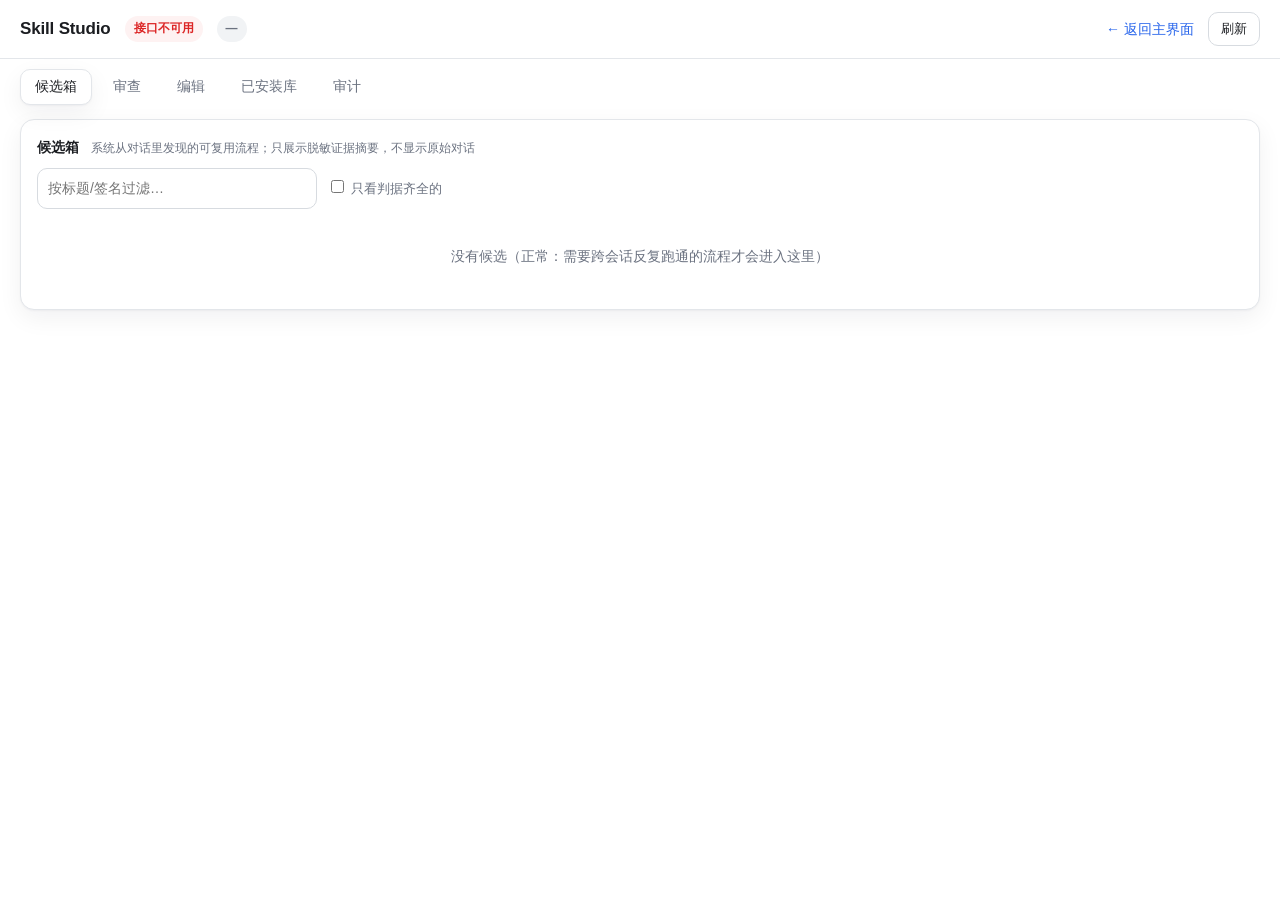
==== static/skill-studio.html @ b2a21741 "feat(前端): Skill Studio（doc 34 §5.6）—— 候选箱 / 审查 / 编辑 / 已安装库 / 审计 此前"Skill 市场"只是硬编码的展示页（marketData 数组，" ====
<!DOCTYPE html>
<html lang="zh-CN">
<head>
<meta charset="utf-8">
<meta name="viewport" content="width=device-width, initial-scale=1">
<title>Skill Studio · 课本教练</title>
<!-- 复用主界面的视觉层（只追加，不改动任何交互元素） -->
<link rel="stylesheet" href="/static/_qisi-apple-ui.css">
<style>
  :root{
    --bg:#f6f7f9; --card:#ffffff; --line:#e3e6ea; --line-card:#d7dbe0;
    --text:#1b1d21; --sub:#6b7280; --blue:#2563eb; --blue-soft:#eaf0ff;
    --ok:#0f9d58; --warn:#b45309; --warn-soft:#fff7ed; --err:#dc2626; --err-soft:#fef2f2;
    --radius:14px; --shadow:0 1px 2px rgba(16,24,40,.04),0 8px 24px rgba(16,24,40,.06);
  }
  *{box-sizing:border-box}
  body{margin:0;background:var(--bg);color:var(--text);
       font:14px/1.6 -apple-system,BlinkMacSystemFont,"Segoe UI","Microsoft YaHei",sans-serif}
  a{color:var(--blue)}
  header{position:sticky;top:0;z-index:10;background:rgba(255,255,255,.92);
         backdrop-filter:saturate(180%) blur(12px);border-bottom:1px solid var(--line);
         padding:12px 20px;display:flex;align-items:center;gap:14px;flex-wrap:wrap}
  header h1{font-size:17px;margin:0;font-weight:650;letter-spacing:-.01em}
  header .grow{flex:1}
  .badge{display:inline-flex;align-items:center;gap:6px;padding:3px 9px;border-radius:999px;
         font-size:12px;background:var(--blue-soft);color:var(--blue);font-weight:600}
  .badge.gray{background:#f1f3f5;color:var(--sub)}
  .badge.ok{background:#e9f7ef;color:var(--ok)}
  .badge.warn{background:var(--warn-soft);color:var(--warn)}
  .badge.err{background:var(--err-soft);color:var(--err)}
  nav.tabs{display:flex;gap:6px;padding:10px 20px 0;flex-wrap:wrap}
  nav.tabs button{border:1px solid transparent;background:transparent;color:var(--sub);
      padding:8px 14px;border-radius:10px;cursor:pointer;font-size:14px;font-weight:550}
  nav.tabs button:hover{background:#eef1f5;color:var(--text)}
  nav.tabs button.active{background:var(--card);color:var(--text);
      border-color:var(--line);box-shadow:var(--shadow)}
  main{padding:14px 20px 60px;max-width:1400px}
  .panel{display:none}
  .panel.active{display:block}
  .card{background:var(--card);border:1px solid var(--line);border-radius:var(--radius);
        box-shadow:var(--shadow);padding:16px;margin-bottom:14px}
  .card h2{font-size:14px;margin:0 0 10px;font-weight:650}
  .card h2 .hint{font-weight:400;color:var(--sub);font-size:12px;margin-left:8px}
  .row{display:flex;gap:10px;flex-wrap:wrap;align-items:center}
  .grow{flex:1}
  table{width:100%;border-collapse:collapse;font-size:13px}
  th,td{text-align:left;padding:8px 10px;border-bottom:1px solid var(--line);vertical-align:top}
  th{color:var(--sub);font-weight:600;font-size:12px;white-space:nowrap}
  tr:hover td{background:#fafbfc}
  button.btn{border:1px solid var(--line-card);background:#fff;color:var(--text);
      padding:7px 12px;border-radius:10px;cursor:pointer;font-size:13px;font-weight:550}
  button.btn:hover{border-color:#b9c0c9;background:#fbfcfd}
  button.btn.primary{background:var(--blue);border-color:var(--blue);color:#fff}
  button.btn.primary:hover{background:#1d4ed8}
  button.btn.danger{color:var(--err);border-color:#f0c6c6}
  button.btn.danger:hover{background:var(--err-soft)}
  button.btn:disabled{opacity:.5;cursor:not-allowed}
  input[type=text],textarea,select{border:1px solid var(--line-card);border-radius:10px;
      padding:8px 10px;font:inherit;background:#fff;width:100%}
  textarea{min-height:120px;resize:vertical;font-family:ui-monospace,Consolas,monospace;font-size:12.5px}
  label.f{display:block;margin:8px 0 4px;color:var(--sub);font-size:12px;font-weight:600}
  .grid2{display:grid;grid-template-columns:1fr 1fr;gap:12px}
  @media(max-width:960px){.grid2{grid-template-columns:1fr}}
  .mono{font-family:ui-monospace,Consolas,monospace;font-size:12px}
  .muted{color:var(--sub)}
  .pill{display:inline-block;padding:2px 8px;border-radius:999px;font-size:12px;font-weight:600}
  .pill.draft{background:#f1f3f5;color:var(--sub)}
  .pill.submitted{background:var(--warn-soft);color:var(--warn)}
  .pill.approved{background:#eef4ff;color:var(--blue)}
  .pill.published{background:#e9f7ef;color:var(--ok)}
  .pill.disabled,.pill.rolled_back{background:#f4f4f5;color:#8b8f96}
  .pill.rejected{background:var(--err-soft);color:var(--err)}
  .pass{color:var(--ok);font-weight:600}
  .fail{color:var(--err);font-weight:600}
  pre.diff{margin:0;max-height:340px;overflow:auto;background:#fbfcfd;border:1px solid var(--line);
      border-radius:10px;padding:10px;font-size:12.5px}
  pre.diff .add{background:#e9f7ef;display:block}
  pre.diff .del{background:var(--err-soft);display:block}
  pre.diff .same{display:block;color:var(--sub)}
  .log{background:#0f172a;color:#e2e8f0;border-radius:10px;padding:10px;font-size:12px;
       max-height:260px;overflow:auto;white-space:pre-wrap;margin:0}
  .toast{position:fixed;right:18px;bottom:18px;z-index:99;display:flex;flex-direction:column;gap:8px}
  .toast div{background:#111827;color:#fff;padding:10px 14px;border-radius:10px;font-size:13px;
      box-shadow:var(--shadow);max-width:420px}
  .toast div.err{background:#b91c1c}
  .toast div.ok{background:#047857}
  .empty{color:var(--sub);text-align:center;padding:26px}
  .kv{display:grid;grid-template-columns:130px 1fr;gap:4px 10px;font-size:13px}
  .kv div:nth-child(odd){color:var(--sub)}
</style>
</head>
<body>
<header>
  <h1>Skill Studio</h1>
  <span class="badge" id="modeBadge">加载中…</span>
  <span class="badge gray" id="countBadge">—</span>
  <span class="grow"></span>
  <a href="/" class="btn" style="text-decoration:none">← 返回主界面</a>
  <button class="btn" onclick="refreshAll()">刷新</button>
</header>

<nav class="tabs">
  <button data-tab="candidates" class="active">候选箱</button>
  <button data-tab="review">审查</button>
  <button data-tab="edit">编辑</button>
  <button data-tab="library">已安装库</button>
  <button data-tab="audit">审计</button>
</nav>

<main>
  <!-- ════════════ 候选箱 ════════════ -->
  <section class="panel active" id="panel-candidates">
    <div class="card">
      <h2>候选箱 <span class="hint">系统从对话里发现的可复用流程；只展示脱敏证据摘要，不显示原始对话</span></h2>
      <div class="row" style="margin-bottom:10px">
        <input type="text" id="candFilter" placeholder="按标题/签名过滤…" style="max-width:280px">
        <label class="muted" style="font-size:13px">
          <input type="checkbox" id="candOnlyReady"> 只看判据齐全的
        </label>
      </div>
      <div id="candTable"></div>
    </div>
    <div class="card" id="candDetailCard" style="display:none">
      <h2>候选详情 <span class="hint">证据只给会话编号与轮次，不含对话原文</span></h2>
      <div id="candDetail"></div>
    </div>
  </section>

  <!-- ════════════ 审查 ════════════ -->
  <section class="panel" id="panel-review">
    <div class="card">
      <h2>选择待审技能 <span class="hint">submitted / approved / published 都可以在这里审</span></h2>
      <div class="row">
        <select id="reviewPick" style="max-width:340px"></select>
        <button class="btn" onclick="loadReview()">载入</button>
        <span class="muted" id="reviewHint"></span>
      </div>
    </div>
    <div id="reviewBody"></div>
  </section>

  <!-- ════════════ 编辑 ════════════ -->
  <section class="panel" id="panel-edit">
    <div class="card">
      <h2>编辑草稿 <span class="hint">表单与 Markdown 双向同步；改动后必须重新批准才可安装</span></h2>
      <div class="row">
        <select id="editPick" style="max-width:340px"></select>
        <button class="btn" onclick="loadEdit()">载入</button>
        <span class="grow"></span>
        <button class="btn" id="editValidateBtn" onclick="doValidate()">实时校验</button>
        <button class="btn primary" id="editSaveBtn" onclick="doSave()">仅保存草稿</button>
      </div>
    </div>
    <div class="grid2">
      <div class="card">
        <h2>表单</h2>
        <div id="editForm"></div>
      </div>
      <div class="card">
        <h2>Markdown 正文 <span class="hint">不含 front-matter</span></h2>
        <textarea id="editBody" spellcheck="false" style="min-height:420px"></textarea>
        <div class="muted" style="margin-top:6px;font-size:12px" id="editStat">—</div>
      </div>
    </div>
    <div class="card">
      <h2>完整预览 <span class="hint" id="editHint2">表单改动只会替换对应行，其余字段原样保留</span></h2>
      <pre class="diff" id="editPreview">—</pre>
    </div>
    <div class="card">
      <h2>差异 <span class="hint">与"载入时（= 已批准版本）"逐行比较</span></h2>
      <pre class="diff" id="editDiff">—</pre>
    </div>
    <div class="card">
      <h2>校验结果</h2>
      <div id="editResult" class="muted">还没校验。</div>
    </div>
  </section>

  <!-- ════════════ 已安装库 ════════════ -->
  <section class="panel" id="panel-library">
    <div class="card">
      <h2>已安装库 <span class="hint">当前版本 / 历史版本（被替代的保留但不激活）/ 导出与团队同步状态</span></h2>
      <div class="row" style="margin-bottom:10px">
        <input type="text" id="libFilter" placeholder="按技能名过滤…" style="max-width:260px">
        <span class="grow"></span>
        <span class="muted" id="libScope"></span>
      </div>
      <div id="libTable"></div>
    </div>
    <div class="card" id="libDetailCard" style="display:none">
      <h2>技能详情</h2>
      <div id="libDetail"></div>
    </div>
    <div class="card">
      <h2>团队同步队列 <span class="hint">只有"已批准且已安装"的技能能入队；未批准一律拒绝</span></h2>
      <div id="outboxBox" class="muted">—</div>
    </div>
  </section>

  <!-- ════════════ 审计 ════════════ -->
  <section class="panel" id="panel-audit">
    <div class="card">
      <h2>审计 <span class="hint">只追加 + 哈希链；这里只读展示</span></h2>
      <div class="row" style="margin-bottom:10px">
        <input type="text" id="auditSkill" placeholder="按 skill 过滤…" style="max-width:240px">
        <input type="text" id="auditEvent" placeholder="按 event 过滤（如 skill.publish）" style="max-width:280px">
        <button class="btn" onclick="loadAudit()">查询</button>
        <span class="grow"></span>
        <button class="btn" onclick="verifyChain()">校验哈希链</button>
      </div>
      <div id="auditTable"></div>
    </div>
    <div class="card">
      <h2>路径白名单（doc 34 §5.5）</h2>
      <div id="safeImportBox" class="muted">—</div>
    </div>
  </section>
</main>

<div class="toast" id="toast"></div>

<script>
"use strict";
/* ============================================================================
   Skill Studio · 前端（doc 34 §5.6）
   纯静态单文件，不依赖框架；所有数据来自 /api/skill-studio/* 与 /api/skill-market/*
   ========================================================================== */
var API = "";                       // 同源
var STATE = { overview:null, candidates:[], skills:[], current:null, baseline:null };
var $ = function(id){ return document.getElementById(id); };
function esc(s){ return String(s==null?"":s).replace(/[&<>"']/g, function(c){
  return ({"&":"&amp;","<":"&lt;",">":"&gt;",'"':"&quot;","'":"&#39;"})[c]; }); }

function toast(msg, kind){
  var d = document.createElement("div");
  d.className = kind || ""; d.textContent = msg;
  $("toast").appendChild(d);
  setTimeout(function(){ d.remove(); }, kind === "err" ? 8000 : 4000);
}
function q(obj){
  var p = [];
  for (var k in obj) if (obj[k] !== undefined && obj[k] !== null && obj[k] !== "")
    p.push(encodeURIComponent(k) + "=" + encodeURIComponent(obj[k]));
  return p.length ? "?" + p.join("&") : "";
}
async function api(path, opts){
  var r = await fetch(API + path, Object.assign({headers:{"Content-Type":"application/json"}}, opts||{}));
  var t = await r.text();
  try { return JSON.parse(t); } catch(e){ return {ok:false, error:"HTTP "+r.status+" "+t.slice(0,200)}; }
}
var get  = function(p){ return api(p); };
var post = function(p, body){ return api(p, {method:"POST", body:JSON.stringify(body||{})}); };
function patch(p, body){ return api(p, {method:"PATCH", body:JSON.stringify(body||{})}); }

/* ─────────────────────────── 顶部状态 ─────────────────────────── */
async function loadOverview(){
  var d = await get("/api/skill-studio/overview");
  STATE.overview = d;
  if (!d.ok) { $("modeBadge").textContent = "接口不可用"; $("modeBadge").className="badge err"; return; }
  var mode = (d.config && d.config.SKILL_STUDIO_ENABLED === "0") ? "已停用" : "已启用";
  var exec = (d.config && d.config.SKILL_STUDIO_EXECUTE_PLUGIN === "0")
             ? "L3 静态核对" : "L3 真跑插件";
  $("modeBadge").textContent = "Studio " + mode + " · " + exec;
  $("modeBadge").className = "badge" + (mode === "已启用" ? " ok" : " warn");
  $("countBadge").textContent = "候选 " + d.candidates + " · 同步队列 " + d.outbox;
}

/* ─────────────────────────── 候选箱 ─────────────────────────── */
function criteriaDots(c){
  var map = c.criteria || {};
  var keys = Object.keys(map).sort();
  return keys.map(function(k){
    return '<span class="pill ' + (map[k] ? "published" : "draft") + '" title="'+esc(k)+'">'
         + esc(k) + (map[k] ? " ✓" : " ✗") + '</span>';
  }).join(" ");
}
async function loadCandidates(){
  var d = await get("/api/skill-studio/candidates" + q({limit:100}));
  STATE.candidates = d.candidates || [];
  renderCandidates();
}
function renderCandidates(){
  var f = ($("candFilter").value||"").trim().toLowerCase();
  var onlyReady = $("candOnlyReady").checked;
  var rows = STATE.candidates.filter(function(c){
    if (onlyReady && (c.blocking||[]).length) return false;
    if (!f) return true;
    return ((c.title||"") + " " + (c.signature||"")).toLowerCase().indexOf(f) > -1;
  });
  if (!rows.length) { $("candTable").innerHTML = '<div class="empty">没有候选（正常：需要跨会话反复跑通的流程才会进入这里）</div>'; return; }
  var h = '<table><thead><tr><th>标题</th><th>出现</th><th>评分</th><th>判据</th><th>状态</th><th>风险</th><th></th></tr></thead><tbody>';
  rows.forEach(function(c){
    var blocked = (c.blocking||[]).length;
    h += '<tr>'
      + '<td><b>' + esc(c.title||"(无标题)") + '</b><div class="mono muted">' + esc((c.signature||"").slice(0,58)) + '</div></td>'
      + '<td>' + (c.sessions||0) + ' 会话 / ' + (c.runs||0) + ' 次</td>'
      + '<td>' + (c.score==null?"—":Number(c.score).toFixed(3)) + '</td>'
      + '<td>' + criteriaDots(c) + (blocked ? '<div class="muted" style="font-size:12px">' + esc((c.blocking||[])[0]) + '</div>' : '') + '</td>'
      + '<td><span class="pill ' + esc(c.state||"") + '">' + esc(c.studio_state||c.state||"") + '</span>'
        + (c.cooldown_until ? '<div class="muted" style="font-size:12px">冷却至 ' + new Date(c.cooldown_until*1000).toLocaleString() + '</div>' : '') + '</td>'
      + '<td>' + (c.sensitive_title ? '<span class="badge warn">标题含敏感信息（已脱敏）</span>' : '<span class="muted">—</span>') + '</td>'
      + '<td style="white-space:nowrap">'
      +   '<button class="btn" onclick="showCandidate(\'' + esc(c.candidate_id) + '\')">证据</button> '
      +   '<button class="btn primary" ' + (blocked ? "disabled title='判据未齐，不能生成草稿'" : "") 
      +     ' onclick="genDraft(\'' + esc(c.candidate_id) + '\')">生成草稿</button>'
      + '</td></tr>';
  });
  h += '</tbody></table>';
  $("candTable").innerHTML = h;
}
async function showCandidate(cid){
  var d = await get("/api/skill-studio/candidates/" + encodeURIComponent(cid));
  if (!d.ok) { toast(d.error||"读取失败", "err"); return; }
  var c = d.candidate || {};
  var h = '<div class="kv">'
    + '<div>候选 ID</div><div class="mono">' + esc(c.candidate_id) + '</div>'
    + '<div>签名</div><div class="mono">' + esc(c.signature) + '</div>'
    + '<div>状态</div><div>' + esc(c.state) + '</div>'
    + '<div>评分</div><div>' + (c.score==null?"—":Number(c.score).toFixed(4)) + '</div>'
    + '</div>';
  h += '<h2 style="margin-top:14px">证据摘要 <span class="hint">只有会话编号与轮次，没有对话原文</span></h2>';
  var ev = c.evidence || [];
  h += ev.length
    ? '<table><thead><tr><th>会话</th><th>轮次</th><th>结果</th></tr></thead><tbody>'
      + ev.map(function(e){ return '<tr><td class="mono">' + esc(e.session_id) + '</td><td>' + esc(e.turn) + '</td><td>' + esc(e.outcome) + '</td></tr>'; }).join("")
      + '</tbody></table>'
    : '<div class="empty">没有证据条目</div>';
  if (d.privacy) h += '<div class="row" style="margin-top:10px"><span class="badge ' + (d.privacy.sensitive?"warn":"gray") + '">隐私扫描：'
      + (d.privacy.sensitive ? "命中 " + (d.privacy.hits||[]).map(function(x){return x.label;}).join("、") : "未命中") + '</span></div>';
  $("candDetail").innerHTML = h;
  $("candDetailCard").style.display = "";
}
async function genDraft(cid){
  if (!confirm("把这个候选生成草稿？\n\n生成后进入草稿区，需教师校对 → 提交审查（L1/L2/L3）→ 批准 → 安装。")) return;
  var d = await post("/api/skill-studio/candidates/" + encodeURIComponent(cid) + "/generate-draft",
                     {actor:"teacher", confirm:true});
  if (!d.ok) { toast("生成失败：" + (d.error||JSON.stringify(d).slice(0,160)), "err"); return; }
  toast("已生成草稿：" + (d.skill||d.id||""), "ok");
  await refreshAll();
  await loadReviewPick(d.skill||d.id);
}

/* ─────────────────────────── 审查 ─────────────────────────── */
async function loadSkills(){
  var d = await get("/api/skill-market/index");
  STATE.skills = (d && d.skills) || [];
  STATE.libScope = (d && d.scope) || (d && d.visibility) || "";
}
function fillPicker(sel, allowAll){
  var opts = [];
  if (allowAll) opts.push('<option value="">（全部）</option>');
  STATE.skills.forEach(function(s){
    opts.push('<option value="' + esc(s.name) + '">' + esc(s.name) + ' · ' + esc(s.status)
              + (s.version ? " v" + esc(s.version) : "") + '</option>');
  });
  sel.innerHTML = opts.join("") || '<option value="">（市场里还没有技能）</option>';
}
async function loadReviewPick(prefer){
  fillPicker($("reviewPick"), false);
  fillPicker($("editPick"), false);
  if (prefer) { $("reviewPick").value = prefer; $("editPick").value = prefer; }
  var firstSubmitted = STATE.skills.filter(function(s){ return s.status === "submitted"; })[0];
  if (!prefer && firstSubmitted) { $("reviewPick").value = firstSubmitted.name; $("editPick").value = firstSubmitted.name; }
}
async function loadReview(){
  var id = $("reviewPick").value;
  if (!id) { toast("先选一个技能", "err"); return; }
  var st = await get("/api/skill-studio/status/" + encodeURIComponent(id));
  var rv = await get("/api/skill-studio/reviews/" + encodeURIComponent(id));
  var val = await post("/api/skill-studio/drafts/" + encodeURIComponent(id) + "/validate", {});
  STATE.current = id;
  renderReview(id, st, rv, val);
}
function renderReview(id, st, rv, val){
  var appr = (rv && rv.approval) || {};
  var h = '<div class="card"><h2>状态与批准</h2><div class="kv">'
    + '<div>技能</div><div><b>' + esc(id) + '</b></div>'
    + '<div>状态</div><div><span class="pill ' + esc(st.state||"") + '">' + esc(st.studio_state||st.state||"") + '</span></div>'
    + '<div>可加载</div><div>' + ((st.status&&st.status.loadable) ? '<span class="pass">是</span>' : '<span class="fail">否</span>') + '</div>'
    + '<div>当前版本</div><div>' + esc((st.status&&st.status.version)||"—") + '</div>'
    + '<div>批准记录</div><div>' + (appr.approved ? '有（' + esc(appr.reviewer||"") + '）' : '<span class="fail">没有</span>') + '</div>'
    + '<div>哈希一致</div><div>' + (appr.hash_matches ? '<span class="pass">一致（批准仍有效）</span>' : '<span class="fail">不一致（' + esc(appr.reason||"改过内容") + '）</span>') + '</div>'
    + '<div>当前哈希</div><div class="mono">' + esc(appr.current_hash||rv.content_hash||"") + '</div>'
    + '<div>批准哈希</div><div class="mono">' + esc(appr.content_hash||"") + '</div>'
    + '</div></div>';

  /* 资源清单 + 隐私警告 */
  var res = (rv.resources || []);
  h += '<div class="card"><h2>资源清单 <span class="hint">' + res.length + ' 个文件</span></h2>';
  h += res.length
    ? '<table><thead><tr><th>文件</th><th>字节</th><th>sha256(前16)</th></tr></thead><tbody>'
      + res.map(function(r){ return '<tr><td class="mono">' + esc(r.name) + '</td><td>' + esc(r.bytes) + '</td><td class="mono">' + esc(r.sha256) + '</td></tr>'; }).join("")
      + '</tbody></table>'
    : '<div class="empty">还没有资源文件</div>';
  h += '<div class="row" style="margin-top:10px" id="policyRow"><button class="btn" onclick="loadPolicy(\'' + esc(id) + '\')">检查隐私与导出策略</button></div>';
  h += '<div id="policyBox" style="margin-top:10px"></div></div>';

  /* 三重校验（doc §5.3 结构 + L1/L2/L3） */
  h += '<div class="card"><h2>结构校验 <span class="hint">Agent 生成的草稿必须七段齐全；手写技能不强制</span></h2>';
  if (val && val.problems && val.problems.length) {
    h += '<div class="badge err">' + val.problems.length + ' 个问题</div><ul>'
       + val.problems.map(function(p){ return '<li class="fail">' + esc(p) + '</li>'; }).join("") + '</ul>';
  } else if (val && val.ok) {
    h += '<div class="badge ok">通过</div>';
    h += '<div class="muted" style="margin-top:6px">source=' + esc(val.source||"—")
       + '；内容哈希 ' + esc(val.content_hash||"") + '</div>';
  } else {
    h += '<div class="muted">无可展示结果：' + esc((val&&val.error)||"该技能可能还在候选阶段") + '</div>';
  }
  h += '</div>';

  /* 教师动作（doc §5.6 的五种选择） */
  h += '<div class="card"><h2>教师操作</h2>'
    + '<div class="row">'
    + '<button class="btn" onclick="doSubmitReview(\'' + esc(id) + '\')">提交审查（跑 L1/L2/L3）</button>'
    + '<button class="btn primary" onclick="doApprove(\'' + esc(id) + '\')">批准（绑定内容哈希）</button>'
    + '<button class="btn" onclick="doInstall(\'' + esc(id) + '\')">批准并安装到本地</button>'
    + '<button class="btn danger" onclick="doReject(\'' + esc(id) + '\')">拒绝并设置冷却期</button>'
    + '<button class="btn" onclick="switchTab(\'edit\')">修改后重新审查 →</button>'
    + '</div>'
    + '<div class="muted" style="margin-top:8px;font-size:12px">'
    + '顺序：提交审查（L1 静态扫描 → L2 manifest 校验 → L3 影子运行）→ 批准（绑定哈希）→ 安装（复制落盘）。'
    + '安装前后任何内容改动都会让批准失效，必须重新批准。</div></div>';
  $("reviewHint").textContent = "当前：" + id;
  $("reviewBody").innerHTML = h;
}
async function loadPolicy(id){
  var d = await get("/api/skill-studio/export-policy/" + encodeURIComponent(id));
  var h = '<div class="kv"><div>可否进团队库</div><div>'
    + (d.allowed ? '<span class="pass">允许</span>' : '<span class="fail">不允许</span>') + '</div>'
    + '<div>风险等级</div><div>' + esc(d.risk||"—") + (d.risk_reasons&&d.risk_reasons.length ? '（' + esc(d.risk_reasons.join("；")) + '）' : "") + '</div>'
    + '</div>';
  if (d.reasons && d.reasons.length)
    h += '<ul style="margin-top:8px">' + d.reasons.map(function(r){ return '<li class="fail">' + esc(r) + '</li>'; }).join("") + '</ul>';
  $("policyBox").innerHTML = h;
}
async function doSubmitReview(id){
  var d = await post("/api/skill-studio/drafts/" + encodeURIComponent(id) + "/submit-review", {actor:"teacher"});
  toast(d.ok ? ("已提交待审（" + JSON.stringify(d.gates||{}) + "）") : ("提交失败：" + (d.error||"")), d.ok?"ok":"err");
  if (d.ok) { await refreshAll(); await loadReview(); }
}
async function doApprove(id){
  var who = prompt("审核人（不能是创建者本人）：", "reviewer-G");
  if (!who) return;
  var note = prompt("审核意见（可空）：", "L1/L2/L3 已过，同意") || "";
  var d = await post("/api/skill-studio/reviews/" + encodeURIComponent(id) + "/approve", {reviewer:who, note:note});
  toast(d.ok ? "已批准（哈希已绑定）" : ("批准失败：" + (d.error||"")), d.ok?"ok":"err");
  if (d.ok) { await refreshAll(); await loadReview(); }
}
async function doInstall(id){
  var overwrite = confirm("如果同名技能已安装：\n\n【确定】允许覆盖（会先备份旧版）\n【取消】不覆盖（已安装则拒绝）");
  var d = await post("/api/skill-studio/drafts/" + encodeURIComponent(id) + "/install",
                     {actor:"teacher", confirm:true, allow_overwrite:overwrite});
  if (!d.ok) { toast("安装失败：" + (d.error||"") + (d.gate ? "（gate=" + d.gate + "）" : ""), "err"); return; }
  toast("已安装：" + (d.installed_to||""), "ok");
  await refreshAll(); await loadReview();
}
async function doReject(id){
  var who = prompt("审核人：", "reviewer-G");
  if (!who) return;
  var reason = prompt("拒绝理由（必填，会进入冷却期）：", "场景描述太泛，不可复用");
  if (!reason) return;
  var d = await post("/api/skill-studio/reviews/" + encodeURIComponent(id) + "/reject", {reviewer:who, reason:reason});
  toast(d.ok ? "已拒绝（进入冷却期）" : ("拒绝失败：" + (d.error||"")), d.ok?"ok":"err");
  if (d.ok) { await refreshAll(); await loadReview(); }
}

/* ─────────────────────────── 编辑 ─────────────────────────── */
/* 关键设计：**不重建 front-matter**，只在原文上替换"本表单管的那些键"。
   为什么：早先按表单字段重建整份 front-matter，会把 status / tests（inline 测试块）/
   fixture / session_id / source 等**直接丢掉**，保存后结构校验立刻失败（实测踩过）。 */
var MANAGED = ["name","title","description","version","owner","category","plugin",
               "allowed_capabilities","data_scope"];

async function fetchDraftText(id){
  for (var i = 0; i < 3; i++){
    var area = ["draft","submitted","published"][i];
    var d = await get("/api/skill-market/draft" + q({id:id, area:area}));
    if (d.ok && d.text) return {text:d.text, area:area};
  }
  return null;
}
function splitDoc(text){
  var t = String(text||"");
  if (t.indexOf("---") !== 0) return {fm:"", body:t};
  var end = t.indexOf("\n---", 3);
  if (end < 0) return {fm:"", body:t};
  return {fm: t.slice(0, end + 4), body: t.slice(end + 4).replace(/^\n+/, "")};
}
/* 在 front-matter 文本里替换若干键：只动对应行（含 `key: >` 的缩进续行），其余原样保留 */
function patchFrontMatter(fm, edits){
  var lines = String(fm||"").split("\n");
  var keys = Object.keys(edits);
  keys.forEach(function(k){
    var val = edits[k];
    var out = [];
    var done = false;
    for (var i = 0; i < lines.length; i++){
      var ln = lines[i];
      var m = ln.match(/^([A-Za-z_][\w-]*)\s*:\s*(.*)$/);
      if (m && m[1] === k){
        out.push(k + ": " + val);
        done = true;
        // 吸收该键的缩进续行（`description: >` 折叠块）
        var j = i + 1;
        while (j < lines.length && /^\s+\S/.test(lines[j])) j++;
        i = j - 1;
        continue;
      }
      out.push(ln);
    }
    lines = out;
    if (!done){                                   // 原来没有这个键 → 追加到 front-matter 末尾（--- 之前）
      var close = lines.length - 1;
      while (close > 0 && lines[close].trim() === "") close--;
      lines.splice(close, 0, k + ": " + val);
    }
  });
  return lines.join("\n");
}
async function loadEdit(){
  var id = $("editPick").value;
  if (!id) { toast("先选一个技能", "err"); return; }
  var got = await fetchDraftText(id);
  if (!got) { toast("读不到草稿原文（可能不在草稿区）：" + id, "err"); return; }
  var parts = splitDoc(got.text);
  STATE.current = id;
  STATE.fmText = parts.fm;
  STATE.baseline = parts.body;
  STATE.loadedArea = got.area;

  var meta = {};
  parts.fm.split("\n").forEach(function(ln){
    var m = ln.match(/^([A-Za-z_][\w-]*)\s*:\s*(.*)$/);
    if (m) meta[m[1]] = m[2];
  });
  var F = [["name","技能 id（kebab-case，不建议改）",true],
           ["title","中文标题",false],
           ["description","描述（市场与检索都用它）",false],
           ["version","版本",false],
           ["owner","负责人",false],
           ["category","分类",false],
           ["plugin","插件文件名（如 plugin.py）",false],
           ["allowed_capabilities","允许的能力（逗号分隔）",false],
           ["data_scope","数据作用域（逗号分隔）",false]];
  $("editForm").innerHTML = F.map(function(f){
    var v = meta[f[0]] == null ? "" : meta[f[0]];
    if ((f[0] === "allowed_capabilities" || f[0] === "data_scope") && v){
      v = v.replace(/^\[|\]$/g, "").split(",").map(function(x){
        return x.trim().replace(/^["']|["']$/g, ""); }).filter(Boolean).join(", ");
    }
    return '<label class="f">' + esc(f[1]) + '</label>'
         + '<input type="text" data-f="' + f[0] + '" value="' + esc(v) + '"' + (f[2] ? ' disabled' : '') + '>';
  }).join("");
  $("editBody").value = STATE.baseline;
  $("editHint2").textContent = "原文取自 " + got.area + " 区；未在表单里的 front-matter 字段（status/tests/fixture…）会原样保留。";
  renderPreview(); renderDiff(); updateStat();
  $("editResult").textContent = "还没校验。";
}
function formEdits(){
  var edits = {};
  document.querySelectorAll("#editForm [data-f]").forEach(function(el){
    var k = el.dataset.f, v = el.value.trim();
    if (k === "allowed_capabilities" || k === "data_scope"){
      var arr = v.split(",").map(function(x){ return x.trim(); }).filter(Boolean);
      edits[k] = "[" + arr.map(function(x){ return '"' + x + '"'; }).join(", ") + "]";
    } else if (v) {
      edits[k] = v;
    }
  });
  return edits;
}
function currentDoc(){
  return patchFrontMatter(STATE.fmText || "---\n---", formEdits())
       + "\n\n" + ($("editBody").value || "");
}
function renderPreview(){
  $("editPreview").textContent = currentDoc();
}
function diffLines(a, b){
  var A = a.split("\n"), B = b.split("\n"), out = [], n = Math.max(A.length, B.length);
  for (var i = 0; i < n; i++){
    if (A[i] === B[i]) out.push({t:"same", v:A[i]});
    else {
      if (A[i] !== undefined) out.push({t:"del", v:A[i]});
      if (B[i] !== undefined) out.push({t:"add", v:B[i]});
    }
  }
  return out;
}
function renderDiff(){
  var d = diffLines(STATE.baseline || "", $("editBody").value || "");
  var added = d.filter(function(x){ return x.t === "add"; }).length;
  var del = d.filter(function(x){ return x.t === "del"; }).length;
  var h = '<div class="muted" style="margin-bottom:6px">+ ' + added + ' 行 / - ' + del + ' 行'
        + (added + del === 0 ? '（正文与载入时一致）' : '（改动后必须重新批准才能安装）') + '</div>';
  h += d.map(function(x){
    var p = x.t === "add" ? "+ " : (x.t === "del" ? "- " : "  ");
    return '<span class="' + x.t + '">' + esc(p + (x.v==null?"":x.v)) + '</span>';
  }).join("");
  $("editDiff").innerHTML = h;
}
function updateStat(){
  var t = $("editBody").value || "";
  var secs = (t.match(/^##\s+/gm) || []).length;
  $("editStat").textContent = t.split("\n").length + " 行 · " + t.length + " 字符 · " + secs + " 个二级标题"
    + (STATE.loadedArea ? " · 来源区 " + STATE.loadedArea : "");
}
async function doSave(){
  var id = $("editPick").value || STATE.current;
  if (!id) { toast("先选一个技能", "err"); return false; }
  var d = await patch("/api/skill-studio/drafts/" + encodeURIComponent(id), {
    actor:"teacher", text: currentDoc()
  });
  if (!d.ok) { toast("保存失败：" + (d.error||"") + (d.gate ? "（gate=" + d.gate + "）" : ""), "err"); return false; }
  STATE.baseline = $("editBody").value;
  renderDiff();
  toast("已保存草稿", "ok");
  await refreshAll();
  return true;
}
async function doValidate(){
  var id = $("editPick").value || STATE.current;
  if (!id) { toast("先选一个技能", "err"); return; }
  if (!(await doSave())) return;
  var d = await post("/api/skill-studio/drafts/" + encodeURIComponent(id) + "/validate", {});
  $("editResult").innerHTML = d.ok
    ? '<span class="badge ok">结构校验通过</span>'
      + '<div class="mono muted" style="margin-top:6px">' + esc(d.content_hash||"") + '</div>'
      + (d.sections_required && d.sections_required.length
          ? '<div class="muted" style="margin-top:6px">七段结构要求：' + esc(d.sections_required.join("、")) + '</div>' : "")
    : '<span class="badge err">' + ((d.problems||[]).length || 1) + ' 个问题</span>'
      + '<ul>' + ((d.problems||[d.error||"未知错误"]).map(function(p){ return '<li class="fail">' + esc(p) + '</li>'; }).join("")) + '</ul>';
}

/* ─────────────────────────── 已安装库 ─────────────────────────── */
function renderLibrary(){
  var f = ($("libFilter").value || "").trim().toLowerCase();
  var rows = STATE.skills.filter(function(s){ return !f || (s.name||"").toLowerCase().indexOf(f) > -1; });
  $("libScope").textContent = STATE.libScope ? ("可见范围：" + STATE.libScope) : "";
  if (!rows.length) { $("libTable").innerHTML = '<div class="empty">没有技能</div>'; return; }
  var h = '<table><thead><tr><th>技能</th><th>状态</th><th>版本</th><th>可加载</th><th>资源</th><th></th></tr></thead><tbody>';
  rows.forEach(function(s){
    h += '<tr>'
      + '<td><b>' + esc(s.name) + '</b>' + (s.title ? '<div class="muted">' + esc(s.title) + '</div>' : '') + '</td>'
      + '<td><span class="pill ' + esc(s.status||"") + '">' + esc(s.status||"") + '</span></td>'
      + '<td>' + esc(s.version||"—") + '</td>'
      + '<td>' + (s.loadable ? '<span class="pass">是</span>' : '<span class="muted" title="' + esc(s.loadable_reason||"") + '">否</span>') + '</td>'
      + '<td class="muted">' + (s.files==null ? "—" : esc(s.files)) + '</td>'
      + '<td style="white-space:nowrap">'
      +  '<button class="btn" onclick="showLib(\'' + esc(s.name) + '\')">详情</button> '
      +  '<button class="btn" onclick="enqueueSync(\'' + esc(s.name) + '\')">同步入队</button>'
      + '</td></tr>';
  });
  h += '</tbody></table>';
  $("libTable").innerHTML = h;
}
async function showLib(id){
  var st = await get("/api/skill-studio/status/" + encodeURIComponent(id));
  var vs = await get("/api/skill-studio/versions/" + encodeURIComponent(id));
  var pol = await get("/api/skill-studio/export-policy/" + encodeURIComponent(id));
  var h = '<div class="kv">'
    + '<div>状态</div><div><span class="pill ' + esc(st.state||"") + '">' + esc(st.studio_state||st.state) + '</span></div>'
    + '<div>当前版本</div><div>' + esc(vs.current_version||"—") + '</div>'
    + '<div>历史版本</div><div>' + (vs.count||0) + ' 个（被替代 ' + (vs.superseded_count||0) + ' 个）</div>'
    + '<div>可进团队库</div><div>' + (pol.allowed ? '<span class="pass">允许</span>' : '<span class="fail">不允许：' + esc((pol.reasons||[]).join("；")) + '</span>') + '</div>'
    + '<div>风险等级</div><div>' + esc(pol.risk||"—") + '</div>'
    + '</div>';
  if (vs.versions && vs.versions.length){
    h += '<h2 style="margin-top:14px">版本历史</h2><table><thead><tr><th>版本</th><th>激活</th><th>被谁替代</th><th>时间</th></tr></thead><tbody>'
      + vs.versions.map(function(v){
          return '<tr><td class="mono">' + esc(v.version) + '</td>'
            + '<td>' + (v.active ? '<span class="pass">激活</span>' : '<span class="muted">已替代</span>') + '</td>'
            + '<td class="mono">' + esc(v.superseded_by||"—") + '</td>'
            + '<td class="muted">' + esc(v.superseded_at||"—") + '</td></tr>';
        }).join("") + '</tbody></table>';
  }
  $("libDetail").innerHTML = h;
  $("libDetailCard").style.display = "";
}
async function enqueueSync(id){
  var d = await post("/api/skill-studio/sync/" + encodeURIComponent(id) + "/enqueue", {actor:"teacher"});
  if (!d.ok) { toast("入队被拒：" + ((d.reasons||[]).join("；") || d.error || ""), "err"); return; }
  toast("已进入同步队列：" + id, "ok");
  await loadOutbox(); await loadOverview();
}
async function loadOutbox(){
  var d = await get("/api/skill-studio/sync/outbox");
  if (!d.ok || !d.count) { $("outboxBox").innerHTML = '<span class="muted">队列为空（未同步任何技能）</span>'; return; }
  $("outboxBox").innerHTML = '<table><thead><tr><th>技能</th><th>版本</th><th>内容哈希</th><th>入队时间</th></tr></thead><tbody>'
    + d.items.map(function(x){
        return '<tr><td><b>' + esc(x.skill) + '</b></td><td>' + esc(x.version||"—") + '</td>'
          + '<td class="mono">' + esc((x.content_hash||"").slice(0,22)) + '…</td>'
          + '<td class="muted">' + esc(x.enqueued_at||"") + '</td></tr>';
      }).join("") + '</tbody></table>';
}

/* ─────────────────────────── 审计 ─────────────────────────── */
async function loadAudit(){
  var d = await get("/api/skill-studio/audit" + q({skill:$("auditSkill").value, event:$("auditEvent").value, limit:100}));
  var rows = (d && d.records) || [];
  if (!rows.length) { $("auditTable").innerHTML = '<div class="empty">没有匹配的审计记录</div>'; return; }
  $("auditTable").innerHTML = '<table><thead><tr><th>事件</th><th>技能</th><th>操作者</th><th>结果</th><th>闸门</th></tr></thead><tbody>'
    + rows.map(function(r){
        var res = r.result || {};
        return '<tr><td class="mono">' + esc(r.event) + '</td><td>' + esc(r.skill||r.candidate_id||"—") + '</td>'
          + '<td>' + esc(r.actor||"—") + '</td>'
          + '<td>' + (res.ok ? '<span class="pass">' + esc(res.code||"ok") + '</span>' : '<span class="fail">' + esc(res.code||"fail") + '</span>') + '</td>'
          + '<td class="muted mono">' + esc(Object.keys(r.gates||{}).length ? JSON.stringify(r.gates) : "—") + '</td></tr>';
      }).join("") + '</tbody></table>';
}
async function verifyChain(){
  var d = await get("/api/skill-create/verify-chain");
  toast(d.ok ? ("哈希链校验通过（" + (d.records||0) + " 条记录）") : ("哈希链有问题：" + (d.error||"")), d.ok?"ok":"err");
}
async function loadSafeImport(){
  var d = await get("/api/skill-studio/safe-import");
  if (!d.ok) { $("safeImportBox").textContent = "读取失败"; return; }
  $("safeImportBox").innerHTML = '<div class="kv">'
    + '<div>允许导入的根目录</div><div class="mono">' + (d.import_roots||[]).map(esc).join("<br>") + '</div>'
    + '<div>允许的后缀</div><div class="mono">' + esc((d.allowed_suffixes||[]).join(" ")) + '</div>'
    + '<div>禁止的后缀</div><div class="mono">' + esc((d.denied_suffixes||[]).join(" ")) + '</div>'
    + '<div>skill id 规则</div><div class="mono">' + esc(d.skill_id_regex||"") + '</div>'
    + '<div>单文件上限</div><div>' + esc(d.max_import_bytes||0) + ' 字节</div>'
    + '</div>'
    + '<div class="muted" style="margin-top:8px">客户端传的本机绝对路径一律拒绝（doc 34 §5.5）；相对路径按导入根解析。</div>';
}

/* ─────────────────────────── 页签与刷新 ─────────────────────────── */
function switchTab(name){
  document.querySelectorAll("nav.tabs button").forEach(function(b){
    b.classList.toggle("active", b.dataset.tab === name);
  });
  document.querySelectorAll(".panel").forEach(function(p){
    p.classList.toggle("active", p.id === "panel-" + name);
  });
  if (name === "review") loadReview();
  if (name === "edit") { if (!$("editForm").innerHTML) loadEdit(); }
  if (name === "library") { renderLibrary(); loadOutbox(); }
  if (name === "audit") { loadAudit(); loadSafeImport(); }
}
async function refreshAll(){
  await loadOverview();
  await loadSkills();
  await loadCandidates();
  await loadReviewPick(STATE.current);
  renderLibrary();
  await loadOutbox();
}
document.querySelectorAll("nav.tabs button").forEach(function(b){
  b.addEventListener("click", function(){ switchTab(b.dataset.tab); });
});
$("candFilter").addEventListener("input", renderCandidates);
$("candOnlyReady").addEventListener("change", renderCandidates);
$("libFilter").addEventListener("input", renderLibrary);
$("editBody").addEventListener("input", function(){ renderDiff(); updateStat(); renderPreview(); });
document.addEventListener("input", function(e){
  if (e.target.closest && e.target.closest("#editForm")) { renderPreview(); renderDiff(); }
});
refreshAll().then(function(){
  if (STATE.skills.some(function(s){ return s.status === "submitted"; })) switchTab("review");
});
</script>
</body>
</html>
---- static/_qisi-apple-ui.css ----
/* ============================================================================
   启思 · QISI  —  UI 设计层
   设计语言：Apple 官网的排版节奏 ｜ examcrafts.com 的材质体系 ｜ 方舟青品牌色
   ----------------------------------------------------------------------------
   这一层是「只追加」的纯视觉层：不改 DOM、不改脚本、不改任何功能与按钮位置。
   删除本 <style> 块即可完整回到原版界面。

   设计取舍：
     · 材质    —— 参照 examcrafts.com（DaisyUI cupcake / forest 主题）的结构：
                  盒子圆角 16px、输入/按钮药丸化、深而软的投影、描边加重到 2px
     · 日间配色—— **纯白中性**。初版照参考站搬了暖米底（#EFEAE6）与深紫墨（#291334），
                  用户看过之后明确否定（「这个日间的米色太丑了给我换成纯白的」）。
                  现在画布纯白 #FFFFFF、灰阶只带一丝冷（hue≈245），
                  读作"纯灰"而不是"米"；卡片靠 --line-card 深描边 + --shadow-card 立住。
     · 夜间配色—— 保留参考站的 forest 暖近黑（#161212 / 卡面 #1B1717），
                  用户只说了"日间"，夜间没动。
     · 配色    —— 品牌方舟青 #18D1FF 保留为**唯一强调色**（对话界面与全站共用）。
                  参考站的主色是薄荷青 #44EBD3，与方舟青同族，所以衔接是自然的；
                  语义色（info/success/warning/error）取 cupcake 的定义。
                  参考站的第二层色彩是「粉彩点缀」（薄荷 / 粉 / 桃），
                  这里只落到**非交互的小色块**上（卡片图标砖、分类页签），
                  按钮与导航一律不碰粉彩 —— 否则强调层级会糊掉。
     · 版式    —— Apple 官网的显示级排版：大字号、紧字距(-.02~-.03em)、600 字重
     · 对话界面—— 版式一字未动（刚重排过），只随全局令牌一起换色
     · 动效    —— 苹果式克制：短距升起 + 缓出，尊重 prefers-reduced-motion

   ⚠️ 几何约束：整层不得移动任何交互元素。描边从 1px 加到 2px 只在
      「尺寸由外部决定」的元素上做（卡片/弹层/输入框，box-sizing:border-box 吸收）；
      宽度自适应的药丸按钮一律维持 1px，只把描边色提亮到 --line-strong。
   ============================================================================ */

/* ---------------------------------------------------------------------------
   ① 设计令牌
   --------------------------------------------------------------------------- */
:root{
  /* —— 日间：纯白中性 ——
     用户看过暖米底之后明确否定（原文「这个日间的米色太丑了给我换成纯白的」），
     于是把整套暖色阶换成**中性无彩**：画布纯白 #FFFFFF，灰阶只带一丝冷
     （hue ~245，肉眼读作"纯灰"而不是"米")。
     参考站那套暖米/紫墨只保留在夜间主题里 —— 日间以"干净"优先。
     品牌方舟青与三色粉彩不动，它们本来就是强调层。 */
  --paper:#FFFFFF; --card:#FFFFFF;
  /* 中性墨阶：hue 245、极低彩度，读作纯灰而非任何色相 */
  --ink-900:#111114; --ink-800:#242429; --ink-700:#3C3C43;
  --ink-600:#585861; --ink-500:#75757E; --ink-400:#9A9AA3;
  --line:#ECECEF; --line-strong:#DEDEE3;
  /* 卡片描边：比 --line-strong 再深一档。
     参考站的盒子（card / modal）用的是 --color-base-content 级别的深边，
     而 --line-strong 只服务于「药丸按钮」这种小控件 —— 两者混用会让
     大卡片看起来"缺边"，这是第一轮换肤后最明显的欠缺。
     纯白画布上卡片没有底色差可比，全靠这条边 + 投影立住，所以它必须够深。 */
  --line-card:#C7C7CF;
  /* 粉彩点缀（cupcake 的 primary / secondary / accent），只用于非交互色块 */
  --p-mint:#44EBD3;  --p-mint-ink:#0A534B;
  --p-pink:#F9CBE5;  --p-pink-ink:#78214A;
  --p-peach:#FFD6A7; --p-peach-ink:#7A4412;
  --bg:#FFFFFF; --bg-soft:#F7F7F8; --bg-hover:#F3F3F5; --bg-active:#E8E8EC;
  --blue:#18D1FF; --blue-soft:#DFF6FD; --blue-deep:#0B93BE; --blue-ink:#04171D;
  --blue-line:rgba(24,209,255,.45); --accent-glow:rgba(24,209,255,.30);
  /* 语义色：cupcake 定义（success #00BA7B / info #00A4F2 / warning #EEAF00 / error #FE1C55）*/
  --green:#00A96E; --green-soft:#D8F6E9; --green-500:#00BA7B;
  --red:#D92A4E; --orange:#C2410C; --amber:#A16207;
  --dark:#111114;

  /* hero 大背景板：被撤下标徽位置的那枚几何图形。
     造形 mask 是按 24 单位的 viewBox 缩放到整个盒子的，所以**线宽会同比放大**
     （原来 54px 盒子里 1 单位的线 ≈ 2.2px；放大到 660px 就是 ≈27px）。
     这决定了它读起来是"一块淡色板"而不是"一幅细线图"。

     ⚠️ 两档透明度别照抄夜间那组的思路，两套主题的**基线不一样**：
        · 夜间主形 rgba(255,255,255,.072) 落在 #161212 上是 #272727 —— 抬了 17 级，
          本身就已经看得见，不用动。
        · 日间主形 rgba(15,16,20,.062) 落在 #FFFFFF 上只剩 #F0F0F0 —— 只压了 15 级，
          再叠上下面那条一直衰减到 transparent 的曝光曲线，实际有效区只有 .02~.03，
          于是一整块东西等于没画（用户原话：「背景看不清」）。
        所以日间这一档是**独立定标**的：正文页要的是"看得清的背景"，
        不是"看不见的雾"，峰值落在 #E0E0E0 一档 —— 一眼认出是幅几何图，
        又始终比任何正文色浅 200 级以上，压不住文字。
     北极点那颗青点同理：放大后是个 66px 的实心圆，透明度必须单独一档。 */
  --wm-fill:rgba(15,16,20,.13);
  --wm-acc:rgba(24,209,255,.22);

  --r-xs:6px; --r-sm:10px; --r-md:14px; --r-lg:16px; --r-xl:22px; --r-pill:999px;
  /* ⚠️ 不要把 border-width 从 1px 加到 2px。
     高度自适应的元素会因此长高 2px，把下面的东西全部推下去；
     宽度自适应的药丸按钮会变宽 4px，把右对齐的按钮组整体顶开。
     参考站那种「2px 描边」的观感改用「1px 边框 + 1px inset 阴影环」复刻：
     box-shadow 不参与布局，画出 2px 的边，几何一分不动。 */
  --ring:1px;

  --shadow-xs:0 1px 2px rgba(15,16,20,.05);
  --shadow-sm:0 1px 3px rgba(15,16,20,.07), 0 1px 1px rgba(15,16,20,.03);
  /* 卡片专用投影：比 --shadow-sm 明显重一档，逼近参考站盒子的「浮起」量级。
     投影与 inset 环都不参与布局，加重不会移动任何元素。 */
  --shadow-card:0 6px 18px -10px rgba(15,16,20,.30), 0 1px 2px rgba(15,16,20,.05);
  --shadow-card-hi:0 16px 34px -14px rgba(15,16,20,.40), 0 3px 8px rgba(15,16,20,.08);
  --shadow-md:0 12px 28px -12px rgba(15,16,20,.22), 0 2px 6px rgba(15,16,20,.05);
  --shadow-lg:0 25px 50px -12px rgba(15,16,20,.28), 0 4px 12px rgba(15,16,20,.06);

  --font:-apple-system,BlinkMacSystemFont,"SF Pro Display","SF Pro Text",
         "Segoe UI","Inter","Helvetica Neue","PingFang SC","Microsoft YaHei",system-ui,sans-serif;
  --mono:ui-monospace,SFMono-Regular,"SF Mono","JetBrains Mono","Cascadia Mono",Consolas,monospace;

  --ease:cubic-bezier(.22,.8,.28,1);
  --ease-out:cubic-bezier(.25,.1,.25,1);
}
html.dark{
  --paper:#161212; --card:#1B1717;
  /* forest 的暖近黑（hue 17.9）*/
  --ink-900:#E5E4E4; --ink-800:#CAC9C9; --ink-700:#A09E9E;
  --ink-600:#747070; --ink-500:#5E5A5A; --ink-400:#4C4646;
  --line:#2A2424; --line-strong:#3A3333; --line-card:#473C3C;
  /* 夜间的粉彩：参考站 forest 主题没有粉彩，直接降饱和压暗成"深彩"，
     亮度仍高于卡面（#1B1717）一档，所以色相读得出来但不刺眼。 */
  --p-mint:#11403A;  --p-mint-ink:#6FDCCB;
  --p-pink:#3A1D2C;  --p-pink-ink:#EFB4D3;
  --p-peach:#392816; --p-peach-ink:#F0C288;
  /* hero 大背景板：夜间主形走亮色低透明度（和 --ink-900 的翻转逻辑一致） */
  --wm-fill:rgba(255,255,255,.072);
  --wm-acc:rgba(24,209,255,.18);
  --bg:#161212; --bg-soft:#110D0D; --bg-hover:#231E1E; --bg-active:#322C2C;
  --blue:#18D1FF; --blue-soft:#0A2730; --blue-deep:#18D1FF; --blue-ink:#04171D;
  --blue-line:rgba(24,209,255,.42); --accent-glow:rgba(24,209,255,.30);
  --green:#00A96E; --green-soft:#0B2A1E; --green-500:#00BA7B;
  --red:#FF5861; --orange:#FB923C; --amber:#FFBE00;
  --dark:#E5E4E4;
  --ring:0px;                       /* 深色主题参考站是 1px 描边，不再叠环 */
  --shadow-xs:0 1px 2px rgba(0,0,0,.4);
  --shadow-sm:0 1px 3px rgba(0,0,0,.5);
  --shadow-card:0 8px 22px -12px rgba(0,0,0,.78), 0 1px 2px rgba(0,0,0,.5);
  --shadow-card-hi:0 18px 38px -16px rgba(0,0,0,.88), 0 3px 8px rgba(0,0,0,.55);
  --shadow-md:0 12px 28px -12px rgba(0,0,0,.62), 0 2px 6px rgba(0,0,0,.3);
  --shadow-lg:0 25px 50px -12px rgba(0,0,0,.72);
}

/* ---------------------------------------------------------------------------
   ② 基底与表面分层 —— 暖米画布 → 暖白卡面（参考站 base-200 / base-100）
   --------------------------------------------------------------------------- */
html,body{height:100%}
body{
  font-family:var(--font); font-size:14.5px;
  color:var(--ink-900); background:var(--paper) !important;
  -webkit-font-smoothing:antialiased; -moz-osx-font-smoothing:grayscale;
  text-rendering:optimizeLegibility;
}
.win{background:var(--paper)}
.shell{background:var(--paper)}

/* 画布氛围层：顶部青晕 + 亚像素网格（纯静态，不动画，零渲染负担）。
   纯白底上青色只能"点到为止" —— 原来 13% 在暖米底上不显，
   挪到 #FFFFFF 上就是一层可见的蓝雾，会把"纯白"读成"淡蓝"。
   网格同理：3.2% 在米底上是质感，在白底上就是描图纸。都往下压了一档。 */
.main{isolation:isolate}
.main::before{
  content:''; position:absolute; inset:0; z-index:0; pointer-events:none;
  background-image:
    radial-gradient(1100px 380px at 76% -10%, rgba(24,209,255,.085), transparent 68%),
    radial-gradient(760px 300px at 4% 106%, rgba(24,209,255,.04), transparent 72%),
    linear-gradient(to right, rgba(15,16,20,.026) 1px, transparent 1px),
    linear-gradient(to bottom, rgba(15,16,20,.026) 1px, transparent 1px);
  background-size:auto,auto,32px 32px,32px 32px;
}
html.dark .main::before{
  background-image:
    radial-gradient(1100px 380px at 76% -10%, rgba(24,209,255,.12), transparent 68%),
    radial-gradient(760px 300px at 4% 106%, rgba(24,209,255,.055), transparent 72%),
    linear-gradient(to right, rgba(255,255,255,.03) 1px, transparent 1px),
    linear-gradient(to bottom, rgba(255,255,255,.03) 1px, transparent 1px);
}
.main > *{position:relative; z-index:1}

/* 侧栏 / 侧边面板：比画布深一档的暖色「窗口侧栏」 */
.sidebar{background:var(--bg-soft) !important; border-right:1px solid var(--line)}
html.dark .sidebar{background:var(--bg-soft) !important}

/* ---------------------------------------------------------------------------
   ③ 排版层级 —— Apple 官网的显示级字型
   --------------------------------------------------------------------------- */
.home-greet{
  font-size:32px; font-weight:600; letter-spacing:-.028em; line-height:1.25;
  color:var(--ink-900);
}
.home-sub{font-size:14.5px; line-height:1.35; color:var(--ink-500); letter-spacing:-.005em}

.mk-title,.view-h1,.set-h{font-size:28px; font-weight:600; letter-spacing:-.026em; line-height:1.25}
.sd-title{font-size:32px; font-weight:600; letter-spacing:-.028em; line-height:1.25}
.mk-sub,.view-sub{font-size:13.5px; line-height:1.22; color:var(--ink-500); letter-spacing:-.003em}

.mk-cat-name,.sd-sec-title{font-size:17px; font-weight:600; letter-spacing:-.015em; line-height:1.32}
.sec-h h3{font-size:15px; font-weight:600; letter-spacing:-.012em}
.skill-card .sc-title{font-weight:600; letter-spacing:-.008em}
.lrow .lm .t,.set-row .sl .t{font-weight:500; letter-spacing:-.006em}
.pop-head .ttl{letter-spacing:-.01em}
.modal .m-title{font-size:17px; font-weight:600; letter-spacing:-.018em}

/* 微标签：保留方舟式等宽 HUD 细节（大写 + 宽字距） */
.sec-label{
  font-family:var(--mono); font-size:10.5px; font-weight:500; line-height:15px;
  letter-spacing:.14em; text-transform:uppercase; color:var(--ink-400);
}
/* 品牌名：改成两个字（启思）之后要撑得住这块地方，15.5 → 17px。
   ⚠️ 但行高**必须钉成 20px**（原来是 15.5×1.32≈20.5）：
      品牌区的高度直接决定下面「新建任务」和整列导航的起点，
      多 1px 就是全列位移。**字号可以动，行高不能动。**
   两个字的中文标识给一点字距（.04em），像一枚 logotype 而不是正文。 */
.side-brand .name{font-size:17px; line-height:20px; font-weight:600; letter-spacing:.04em}
/* 副行：左端是标语（伪元素），右端是版本号（真实文本）。行高同样钉死 15px。 */
.side-brand .ver{font-family:var(--mono); font-size:10px; line-height:15px; letter-spacing:.08em; color:var(--ink-400)}
.mono{font-family:var(--mono)}

/* ---------------------------------------------------------------------------
   ④ 结构线 / 分隔 —— 保持 1px（加粗会挤压壳层内容的宽度，反而制造位移）
   --------------------------------------------------------------------------- */
.main-head{border-bottom:1px solid var(--line-card)}
.titlebar{background:var(--paper)}
.home-toolbar{border-top:1px solid var(--line)}
.pop-head{border-bottom:1px solid var(--line)}
.set-row,.lrow,.sd-row,.sp-kv{border-bottom-color:var(--line)}
.proj-leaf.active{border-radius:var(--r-sm)}

/* ---------------------------------------------------------------------------
   ⑤ 卡片 / 材质 —— 暖白卡面 + 深描边 + 深而软的紫墨投影
   描边的「2px」观感 = 1px 边框 + 1px inset 环（box-shadow 不参与布局）
   第二轮：边框色从 --line-strong 换成更深的 --line-card，
           投影从 --shadow-sm 换成 --shadow-card。两者都不参与布局。
   --------------------------------------------------------------------------- */
.skill-card,.row-card,.set-card,.api-card,.sd-list,.dz-slide,.sp-card,
.tpl-blk,.tpl-el,.drop-pill,.icon-pill,.pop,.modal{
  background:var(--card);
}
.skill-card{
  border:1px solid var(--line-card); border-radius:var(--r-lg);
  box-shadow:inset 0 0 0 var(--ring) var(--line-card), var(--shadow-card);
  transition:transform .32s var(--ease), box-shadow .32s var(--ease),
             border-color .32s var(--ease);
}
.skill-card:hover{
  transform:translateY(-3px); border-color:var(--ink-400);
  box-shadow:inset 0 0 0 var(--ring) var(--ink-400), var(--shadow-card-hi);
}
.row-card,.set-card,.sd-list,.api-card{
  border:1px solid var(--line-card); border-radius:var(--r-lg);
  box-shadow:inset 0 0 0 var(--ring) var(--line-card), var(--shadow-card);
}
.modal{
  border:1px solid var(--line-card); border-radius:var(--r-xl);
  box-shadow:inset 0 0 0 var(--ring) var(--line-card), var(--shadow-lg);
}
.pop{
  border:1px solid var(--line-card); border-radius:var(--r-lg);
  box-shadow:inset 0 0 0 var(--ring) var(--line-card), var(--shadow-md);
}
.overlay{background:rgba(15,16,20,.34)}

/* ---------------------------------------------------------------------------
   ⑥ 按钮 —— 药丸化 + 深描边 + 方舟青强调
   药丸是这个应用里最容易「一改就位移」的东西（宽度自适应），
   所以描边一律走 inset 环，padding 一分不动。
   第二轮：描边色抬到 --line-card；实心按钮补一层 DaisyUI 的 --depth
           内高光（inset 不参与布局），让药丸有"按得下去"的厚度。
   --------------------------------------------------------------------------- */
.pill-btn{
  height:30px; padding:0 14px; border-radius:var(--r-pill);
  border:1px solid var(--line-card); background:var(--card); color:var(--ink-700);
  font-size:12.5px; font-weight:500; letter-spacing:-.004em;
  box-shadow:inset 0 0 0 var(--ring) var(--line-card),
             inset 0 1px 0 rgba(255,255,255,.7), var(--shadow-xs);
  transition:background .22s var(--ease), border-color .22s var(--ease),
             box-shadow .22s var(--ease), transform .22s var(--ease);
}
.pill-btn:hover{
  background:var(--card); border-color:var(--ink-400);
  box-shadow:inset 0 0 0 var(--ring) var(--ink-400),
             inset 0 1px 0 rgba(255,255,255,.7), var(--shadow-sm);
  transform:translateY(-1px);
}
.pill-btn.dark,.pill-btn.primary{
  background:var(--ink-900); border-color:var(--ink-900); color:var(--paper);
  box-shadow:inset 0 1px 0 rgba(255,255,255,.16), var(--shadow-sm);
}
.pill-btn.blue{background:var(--blue); border-color:var(--blue); color:var(--blue-ink); font-weight:600;
  box-shadow:inset 0 1px 0 rgba(255,255,255,.45), 0 4px 14px -6px var(--accent-glow)}
.pill-btn.blue:hover{background:var(--blue-deep); border-color:var(--blue-deep); color:#fff}
.pill-btn.ghost{border-color:transparent; background:var(--bg-hover); box-shadow:none}
.pill-btn.orange{color:var(--orange); border-color:transparent; background:var(--card); box-shadow:none}
.pill-btn.danger{color:var(--red); border-color:transparent; background:var(--card); box-shadow:none}
html.dark .pill-btn:not(.dark):not(.blue){background:var(--card); border-color:var(--line-card);
  box-shadow:var(--shadow-xs)}

.ghost-btn{
  height:32px; border-radius:var(--r-sm); background:var(--bg-hover);
  border:1px solid transparent; color:var(--ink-700);
  transition:background .22s var(--ease), border-color .22s var(--ease);
}
.ghost-btn:hover{background:var(--bg-active); border-color:var(--line)}

.icon-ghost{border-radius:var(--r-sm)}
.branch-pill{
  height:28px; background:var(--card); border:1px solid var(--line-card);
  color:var(--ink-600);
  box-shadow:inset 0 0 0 var(--ring) var(--line-card), var(--shadow-xs);
}
.branch-pill:hover{border-color:var(--ink-400)}
.drop-pill,.icon-pill{
  height:38px; border:1px solid var(--line-card);
  box-shadow:inset 0 0 0 var(--ring) var(--line-card), var(--shadow-xs);
}
.drop-pill:hover,.icon-pill:hover{border-color:var(--ink-400); background:var(--card)}

/* 状态胶囊 */
.st-pill{border:1px solid var(--line-card); background:var(--card); color:var(--ink-600)}
.st-pill.green{background:var(--green-soft); color:var(--green); border-color:transparent}
.st-pill.amber{background:#FBEEDA; color:var(--amber); border-color:transparent}
html.dark .st-pill.amber{background:#2A1E0B}

/* 开关：方舟青轨道 + 纯白滑块（两种主题下都保持一致） */
.switch{background:var(--line-strong)}
.switch::after,html.dark .switch::after{background:#fff; box-shadow:0 1px 3px rgba(15,16,20,.28)}
.switch.on{background:var(--blue)}
.switch.blue.on{background:var(--blue)}
.switch.on::after,html.dark .switch.on::after{background:#fff}

/* 新增 / 勾选圆钮 */
.newapi .plus-orb,.plus-orb{background:var(--card); border:1px solid var(--line-card); color:var(--ink-600); box-shadow:inset 0 0 0 var(--ring) var(--line-card), var(--shadow-xs)}
.newapi .plus-orb:hover,.plus-orb:hover{border-color:var(--ink-400); background:var(--card)}
.check-orb{background:var(--green-500)}
.gdot{background:var(--card); border:2px solid var(--blue)}

/* ---------------------------------------------------------------------------
   ⑦ 标题栏 / 顶栏 —— 参考站的 navbar 是「悬浮胶囊 + 毛玻璃」，
      但我们的顶栏是通栏结构，不能悬浮（会动版式）。
      所以只移植它的材质：半透明底 + 背景模糊 + 深一档的发丝线。
      backdrop-filter 与边框色都不参与布局。
   --------------------------------------------------------------------------- */
.main-head{
  border-bottom:1px solid var(--line-card);
  background:rgba(255,255,255,.74) !important;
  -webkit-backdrop-filter:saturate(1.5) blur(14px);
  backdrop-filter:saturate(1.5) blur(14px);
}
html.dark .main-head{background:rgba(22,18,18,.82) !important}
.wtab{
  border-radius:var(--r-sm) var(--r-sm) 0 0; color:var(--ink-500);
  transition:background .2s var(--ease), color .2s var(--ease);
}
.wtab.active{
  background:var(--card); border:.5px solid var(--line-card); border-bottom:none;
  color:var(--ink-900); font-weight:500; letter-spacing:-.006em;
}
.wtab .win-dot{background:var(--bg-soft); border-radius:var(--r-xs)}
.wctl{width:36px; height:32px; border-radius:var(--r-sm); color:var(--ink-600)}
.wctl:hover{background:var(--bg-hover)}
.wctl.close:hover{background:var(--red); color:#fff}
.main-head .crumb{color:var(--ink-500)}
.main-head .crumb b{color:var(--ink-900); font-weight:600; letter-spacing:-.01em}

/* 身份分段控件 —— 暖色轨道 + 暖白滑块（参考站的 selector/field 规格）*/
.role-seg,.seg{background:var(--bg-soft); border:1px solid var(--line); border-radius:var(--r-pill)}
.role-seg button,.seg button{color:var(--ink-600); border-radius:var(--r-pill)}
.role-seg button.active{background:var(--ink-900); color:var(--paper)}
.seg button.active{background:var(--card); color:var(--ink-900); box-shadow:var(--shadow-xs)}
.avt{background:var(--blue); color:var(--blue-ink); font-weight:600}
html.dark .avt{color:var(--blue-ink)}
.ai-chip{border:1px solid var(--line-card); background:var(--card); color:var(--ink-600);
  box-shadow:inset 0 0 0 var(--ring) var(--line-card), var(--shadow-xs)}

/* ---------------------------------------------------------------------------
   ⑧ 侧栏导航（任务栏）—— 参考站「悬浮药丸」结构的竖向移植
   参考站的导航是 navbar 里的胶囊：药丸圆角 + 深墨实心主按钮 + 深描边。
   竖排侧栏不能悬浮（会动版式），于是移植三件事：
     · 行形状   10px 圆角 → 完全药丸（radius 不参与布局）
     · 主操作   「新建任务」改成参考站那颗深墨药丸（只换底色与字色）
     · 选中态   暖白药丸 + --line-card 深环 + 圆头方舟青指示条
   悬停底色统一用紫墨低透明度，压在暖米侧栏上不发灰。
   --------------------------------------------------------------------------- */
.newtask,.snav,.proj-row,.proj-leaf,.proj-add-sess,.sb-btn{
  border-radius:var(--r-pill);
  transition:background .2s var(--ease), color .2s var(--ease), box-shadow .2s var(--ease);
}
/* 主操作：深墨实心药丸（对应参考站 navbar 右上那颗「登录」） */
.newtask{
  color:var(--paper); font-weight:600;
  background:var(--ink-900);
  box-shadow:inset 0 1px 0 rgba(255,255,255,.16), var(--shadow-sm);
}
.newtask:hover{background:var(--ink-800); color:var(--paper)}
html.dark .newtask{background:var(--ink-900); color:var(--paper)}
html.dark .newtask:hover{background:#F2F1F1; color:var(--paper)}

.snav{color:var(--ink-600); position:relative}
.snav:hover{background:rgba(15,16,20,.055); color:var(--ink-900)}
.snav.active{
  background:var(--card); color:var(--ink-900); font-weight:600;
  /* ⚠️ 必须显式再写一次圆角：原版里有 .snav.active{border-radius:8px}
     （0,2,0），会盖掉上面那条（0,1,0）的分组规则。 */
  border-radius:var(--r-pill);
  box-shadow:inset 0 0 0 var(--ring) var(--line-card), var(--shadow-card);
}
.snav.active::before{
  content:''; position:absolute; left:0; top:24%; bottom:24%; width:3px;
  border-radius:var(--r-pill); background:var(--blue);
  box-shadow:0 0 10px 1px var(--accent-glow);
  transform-origin:top center; animation:qkBarIn .46s var(--ease) both;
}
@keyframes qkBarIn{
  0%{transform:scaleY(0); opacity:0}
  60%{opacity:1}
  100%{transform:scaleY(1); opacity:1}
}
.snav.active svg{color:var(--blue-deep)}
html.dark .snav.active svg{color:var(--blue)}
.proj-row:hover,.proj-leaf:hover,.proj-add-sess:hover{background:rgba(15,16,20,.055)}
.proj-leaf.active{background:var(--bg-active); color:var(--ink-900); font-weight:600;
  border-radius:var(--r-pill)}
html.dark .snav:hover,.newtask:hover,html.dark .proj-row:hover,
html.dark .proj-leaf:hover,html.dark .proj-add-sess:hover{background:rgba(255,255,255,.06)}
.sb-btn{color:var(--ink-500)}
.sb-btn:hover{background:rgba(15,16,20,.055); color:var(--ink-900)}
.side-bottom{border-top:1px solid var(--line-card)}
.expand-btn{
  border:1px solid var(--line-card); border-radius:var(--r-sm); background:var(--card);
  box-shadow:inset 0 0 0 var(--ring) var(--line-card), var(--shadow-sm); color:var(--ink-600);
}

/* ---------------------------------------------------------------------------
   ⑧c 侧栏装饰层 —— 品牌标记 + 英文微标签 + 分区引线
   用户要求（原文）：「旁边的那个任务栏再修修可以加一些英文和图标来装饰一下，简约，高级点」

   ★ 硬约束：这一整节**不许改变任何元素的盒模型**。
     侧栏是 `flex-direction:column` 的定高容器：往里塞任何占位内容，
     下面的导航行会被整体推下去，回归脚本立刻就会报出来。
     所以只有三种手法，且全部零布局：
       1) 装饰图形 → 绝对定位的伪元素（脱离文档流，不参与任何计算）
       2) 行内英文 → flex 子项 + `margin-left/right:auto`（宿主是 width:100% 的按钮，
          文案本身不挪；伪元素的行盒又矮于原有内容行高，撑不起高度）
       3) 分区引线 → `flex:1` 的 ::after（1px 高，同样撑不起行高）
     ⚠️ 伪元素 content 不进 DOM —— 应用自带的文档导出 walk() 只扫 <p>/<h1>/<h2>，
        这里一个字都不会被卷进去。

   英文语汇与 hero 那处「QISI · TEACHER」同一套：
   等宽字体 / 全大写 / 宽字距 / 低对比。**它是纹理，不是内容** ——
   中文始终是主标签，英文只是右上角那点签字。
   --------------------------------------------------------------------------- */
:root{
  /* 品牌标记：一枚 24 单位的线描地球（外圆 + 一条经线 + 一条赤道），
     外加北极点那枚青点（单独一层，走 --blue）。
     做法与 hero 大背景板一致：mask 只取 alpha，颜色交给 background-color，
     所以同一份 data-URI 同时服务日/夜两套主题（夜间 --ink-900 翻成近白）。 */
  --mk-badge:url("data:image/svg+xml,%3Csvg xmlns='http://www.w3.org/2000/svg' viewBox='0 0 24 24' fill='none' stroke='%23000' stroke-linecap='round' stroke-linejoin='round'%3E%3Ccircle cx='12' cy='12' r='8.2' stroke-width='1.7'/%3E%3Cellipse cx='12' cy='12' rx='3.5' ry='8.2' stroke-width='1.7'/%3E%3Cpath d='M3.8 12h16.4' stroke-width='1.45'/%3E%3C/svg%3E");
  /* ⚠️ 这颗点的位置调过两次：`cy=3.6 / r=2.3` 时它的圆心落在球轮廓**之上**，
     12× 特写看是一只球顶在球上（像雪人），而且下缘正好啃住轮廓的弧顶。
     现在压到 `cy=4.9 / r=2.05` —— 圆心落进球内，只露出 0.8px 的小尖，
     读起来是「北极点坐标点」，而不是「一只球」。 */
  --mk-badge-dot:url("data:image/svg+xml,%3Csvg xmlns='http://www.w3.org/2000/svg' viewBox='0 0 24 24'%3E%3Ccircle cx='12' cy='4.9' r='2.05' fill='%23000'/%3E%3C/svg%3E");
}

/* —— 品牌区：一枚标记 + 双语标识 ——
   左内距 47px 是**对齐意图**，不是随手写的数：
   导航行里图标从 x22 起、宽 15px、再隔 10px 到文案 —— 文案正好落在 x47。
   品牌名与导航文案共用同一条竖基线，整栏读起来是一张网格。
   只改左内距，高度由上下内距 + 两行行高决定 → 61px 一分不动。 */
.side-brand{position:relative; padding-left:47px}
.side-brand::before,
.side-brand::after{
  content:""; position:absolute; left:14px; top:14px;
  width:20px; height:20px; margin:0;
  -webkit-mask-size:100% 100%;  mask-size:100% 100%;
  -webkit-mask-repeat:no-repeat; mask-repeat:no-repeat;
  pointer-events:none;
}
.side-brand::before{
  background-color:var(--ink-900);
  -webkit-mask-image:var(--mk-badge);       mask-image:var(--mk-badge);
}
/* 北极点：单独一层的青点。和主形分开是为了让它能用自己的颜色，
   否则整个标记只能是一个单色 —— 这一「点青」是这个品牌的记号。 */
.side-brand::after{
  background-color:var(--blue);
  -webkit-mask-image:var(--mk-badge-dot);   mask-image:var(--mk-badge-dot);
}

/* 副行：左端是品牌标语，右端是版本号。
   标语挂在 `.ver::before` 上而不是另起元素 —— 它是个 flex 子项，
   与同一行末尾那个真实的 `v1.4.0` 共处一行（版本靠右，标语靠左）。
   ⚠️ 不新增 DOM：应用作者明确禁止注入节点（导出 walk() + 焦点陷阱），
      所以文案一律走伪元素；行高钉 15px，跟 `.ver` 自身那行齐平。
   标语用正文字体而不是等宽 —— 它是中文，等宽字体对中文只是回退，
   而且 11px 的正文比 9px 的等宽更经得起读。 */
.side-brand .ver{display:flex; align-items:center; gap:12px}
.side-brand .ver::before{
  content:"启学，让思考发生"; margin-right:auto;
  font-family:var(--font); font-size:11px; line-height:15px;
  letter-spacing:.06em; white-space:nowrap;
  color:var(--ink-500);
}
html.dark .side-brand .ver::before{color:var(--ink-600)}

/* —— 导航行右端的英文微标签 ——
   宿主 `.snav` 是 `display:flex; width:100%`，加一个 `margin-left:auto` 的伪元素
   只是把右侧空白吃掉，图标与中文标签的位置一个像素都不动。
   没有 data-view 的导航行不会生成这个盒子（没写 content）。 */
.snav::after{
  margin-left:auto;
  font-family:var(--mono); font-size:9px; font-weight:400;
  line-height:1; letter-spacing:.12em; text-transform:uppercase;
  white-space:nowrap; pointer-events:none;
  color:var(--ink-400);
}
html.dark .snav::after{color:var(--ink-500)}
.snav[data-view="market"]::after  {content:"MARKET"}
.snav[data-view="services"]::after{content:"SERVERS"}
.snav[data-view="chat"]::after    {content:"LESSON"}
.snav[data-view="library"]::after {content:"LIBRARY"}
.snav[data-view="lesson"]::after  {content:"COURSES"}
.snav[data-view="question"]::after{content:"BANK"}
.snav[data-view="kg"]::after      {content:"GRAPH"}
/* 跟着身份走的两条 —— 中文标签本身就会换，英文不能落下 */
body:has(#roleSeg button[data-role="student"].active) .snav[data-view="chat"]::after{content:"TUTOR"}
body:has(#roleSeg button[data-role="student"].active) .snav[data-view="question"]::after{content:"DRILL"}
/* 选中态：让那行英文跟着青起来，作为「你在这里」的第二重提示 */
.snav.active::after{color:var(--blue-deep)}
html.dark .snav.active::after{color:var(--blue)}

/* —— 主操作那颗深墨药丸：右端补一个 NEW ——
   用 `--paper` + 半透明而不是写死白色：夜间主题里这颗药丸会翻成
   「近白底 + 深字」，写死白色会直接消失。 */
.newtask::after{
  content:"NEW"; margin-left:auto;
  font-family:var(--mono); font-size:9px; font-weight:400;
  line-height:1; letter-spacing:.14em;
  color:var(--paper); opacity:.5; pointer-events:none;
}

/* —— 分区标题：标题与操作钮之间夹一条渐隐引线 ——
   `.sec-label` 原本是块级（里面只有一个文本节点）。改成 flex 后，
   那个文本节点变成匿名 flex 项，行盒高度仍是 15px，容器高度不变；
   「项目」那条本来就是 flex，它的高度一直由那个 22px 的 + 号决定，也不受影响。
   引线 `flex:1` 吃掉剩余宽度。

   ⚠️⚠️ 必须用 `order` 把它排到**文本之后、按钮之前**。
   `::after` 是最后的子节点 —— 直接用它会让引线跑到 `+` 号右边，
   顺手把 `#projAdd` 从右端（x215）挤到左端（x48）：
   那是个真 <button>，在几何回归里会立刻报出 Δ167 的位移。
   改用 `::before` + `order:1`，按钮 `order:2`（文本是匿名项，默认 0），
   视觉次序就是 文本 → 引线 → 按钮，按钮依旧贴着右内距。 */
.sec-label{display:flex; align-items:center; gap:10px}
.sec-label::before{
  content:""; order:1; flex:1 1 auto; min-width:14px; height:1px;
  background:linear-gradient(90deg, var(--line-strong), rgba(0,0,0,0) 78%);
}
.sec-label > button{order:2}
html.dark .sec-label::before{
  background:linear-gradient(90deg, var(--line-card), rgba(0,0,0,0) 92%);
}

/* ---------------------------------------------------------------------------
   ⑧b 粉彩点缀 —— cupcake 主题的第二层色彩（薄荷 / 粉 / 桃）
   参考站把粉彩用在「小色块」上（badge / chip / icon tile），而不是主按钮。
   这里严格照此办理：只落在**非交互的小色块**上 ——
     · 技能卡左上那枚方形图标砖（原先是清一色深墨）
     · 分类标题左侧的一枚小竖条（绝对定位在容器留白里）
     · 服务卡的新增圆钮
   按钮 / 导航 / 状态胶囊一律不碰粉彩，强调层级才不会被稀释。
   --------------------------------------------------------------------------- */
.skill-card:nth-child(3n+1) .skill-icon{background:var(--p-mint);  color:var(--p-mint-ink)}
.skill-card:nth-child(3n+2) .skill-icon{background:var(--p-pink);  color:var(--p-pink-ink)}
.skill-card:nth-child(3n)   .skill-icon{background:var(--p-peach); color:var(--p-peach-ink)}

/* 分类小竖条：left:-16px 落在 .view-sec 的 34px 内边距里，
   绝对定位，不占位、不推动任何兄弟节点。 */
.mk-cat{position:relative}
.mk-cat::before{
  content:''; position:absolute; left:-16px; top:4px; width:4px; height:16px;
  border-radius:var(--r-pill); background:var(--p-mint);
}
.mk-cat:nth-child(3n+2)::before{background:var(--p-pink)}
.mk-cat:nth-child(3n)::before{background:var(--p-peach)}

.newapi .plus-orb,.plus-orb{background:var(--p-mint); color:var(--p-mint-ink)}
.newapi .plus-orb:hover,.plus-orb:hover{background:var(--p-mint); color:var(--p-mint-ink)}

/* 侧边面板 */
.sidepanel{background:var(--bg-soft); border-left:1px solid var(--line)}
html.dark .sidepanel{background:var(--bg-soft)}

/* ---------------------------------------------------------------------------
   ⑨ 对话界面 —— 与桌面改造版对齐
      消息列 padding 24/48、行距 16、气泡间距 12、头像 30、
      用户气泡 12px 圆角 + 纸面填充、输入区 6px 圆角 + 纸面填充
   --------------------------------------------------------------------------- */
#chatMsgBox{gap:16px; padding:24px 48px 12px}
#chatMsgBox > div{gap:12px}
#chatMsgBox .avt{box-shadow:0 1px 2px rgba(15,16,20,.08)}
/* 正文行距：苹果式正文呼吸感 */
#chatMsgBox > div > div:last-child{font-size:14.5px; line-height:1.72; letter-spacing:-.002em}
#chatMsgBox > div > div[style*="border-radius"]{padding:13px 17px; line-height:1.68}

.home-mark{filter:saturate(1.05)}
/* 品牌标记内的硬编码色接入方舟青（SVG 表现属性可被 CSS fill 覆盖） */
.home-mark svg circle{fill:var(--blue)}
.home-mark svg path{stroke:var(--ink-900)}
#view-kg{background:transparent; --kg-bg:transparent}
html.dark #view-kg{background:transparent; --kg-bg:transparent}
/* 输入框：原版规则保留（--bg 填充 + --line-strong 边框），只把 .5px 加粗到 1px。
   注：--paper 在两套模式下都等于 --bg，所以夜间不需要额外覆写填充 ——
   之前给夜间加的 --bg-soft 抬升已撤销，与桌面改造版实测值对齐
   （浅色 #F2F4F6/#C8D0D5，夜间 #07090B/#323B42）。 */
.home-input{
  background:var(--paper); border:1px solid var(--line-strong);
  border-radius:6px; box-shadow:var(--shadow-md);
  transition:border-color .22s var(--ease), box-shadow .22s var(--ease);
}
.home-input:focus-within{
  border-color:var(--blue);
  box-shadow:0 0 0 3px rgba(24,209,255,.22), 0 12px 36px -14px var(--accent-glow);
}
.home-input textarea{font-size:15px; line-height:1.62; letter-spacing:-.004em}
.home-input textarea::placeholder{color:var(--ink-400)}
.htool{border-radius:var(--r-sm); color:var(--ink-500)}
.htool:hover{background:rgba(15,16,20,.055); color:var(--ink-900)}
.access-tag{background:var(--bg-soft); border:1px solid var(--line); color:var(--amber); font-weight:500}
.model-pill{border:1px solid var(--line); color:var(--ink-600); background:transparent}
.model-pill:hover{background:rgba(15,16,20,.055); border-color:var(--line-strong)}
.send-orb{background:var(--bg-active); color:var(--ink-700); transition:all .22s var(--ease)}
.send-orb:hover{background:var(--blue); color:var(--blue-ink); box-shadow:0 4px 14px -4px var(--accent-glow)}
.send-orb:disabled{opacity:.5; cursor:default}

/* 推荐词：方舟式等宽微标签（与改造版一致） */
.home-chips{margin-top:22px}
.hchip{
  height:auto; padding:7px 13px; border-radius:var(--r-xs);
  background:transparent; border:1px solid var(--line-strong);
  font-family:var(--mono); font-size:11px; letter-spacing:.9px; text-transform:none;
  color:var(--ink-600);
  transition:border-color .22s var(--ease), color .22s var(--ease),
             background .22s var(--ease), transform .22s var(--ease);
}
.hchip:hover{background:var(--card); border-color:var(--blue); color:var(--ink-900); transform:translateY(-1px)}

/* 思考中 / 错误 提示条 */
.thinkInner .st-pill{background:#FDF0DF; border-color:transparent; color:var(--amber)}

/* ---------------------------------------------------------------------------
   ⑩ 知识星图视图 —— 令牌接入方舟青
   --------------------------------------------------------------------------- */
#view-kg{
  --kg-ink:#111114; --kg-ink2:#585861; --kg-ink3:#9A9AA3;
  --kg-bar-bg:rgba(15,16,20,.08); --kg-fill:linear-gradient(90deg,#18D1FF,#0B93BE);
  --kg-panel:rgba(255,255,255,.98); --kg-panel-line:rgba(15,16,20,.18);
  --kg-panel-shadow:0 25px 50px -12px rgba(15,16,20,.26);
  --kg-chip:rgba(24,209,255,.10); --kg-chip-hover:rgba(24,209,255,.18);
  --kg-success:#0B93BE; --kg-accent:#111114;
  --kg-head-line:rgba(15,16,20,.12); --kg-head-bg:rgba(255,255,255,.9);
  --kg-input-bg:#FFFFFF; --kg-input-bd:rgba(15,16,20,.22); --kg-input-ph:#9A9AA3;
}
html.dark #view-kg{
  --kg-ink:#E5E4E4; --kg-ink2:#747070; --kg-ink3:#4C4646;
  --kg-bar-bg:rgba(255,255,255,.12); --kg-fill:linear-gradient(90deg,#18D1FF,#0B93BE);
  --kg-panel:rgba(27,23,23,.96); --kg-panel-line:rgba(255,255,255,.12);
  --kg-chip:rgba(24,209,255,.10); --kg-chip-hover:rgba(24,209,255,.20);
  --kg-success:#18D1FF; --kg-accent:#E5E4E4;
  --kg-head-line:rgba(255,255,255,.08); --kg-head-bg:rgba(22,18,18,.9);
  --kg-input-bg:#1B1717; --kg-input-bd:rgba(255,255,255,.16); --kg-input-ph:#4C4646;
}
#view-kg .kg-header{background:var(--kg-head-bg)}
#view-kg .kg-search{background:var(--kg-head-bg)}
#view-kg .kg-search input{border-radius:var(--r-sm); border:1px solid var(--kg-input-bd)}
#view-kg .kg-search input:focus{border-color:var(--blue); box-shadow:0 0 0 3px rgba(24,209,255,.2)}
#view-kg .kg-progress .kg-bar{border-radius:var(--r-pill)}
#view-kg .kg-progress .kg-fill{transition:width .5s var(--ease)}
#view-kg .kg-mark-btn{border-radius:var(--r-pill); background:var(--ink-900); color:var(--paper)}
#view-kg .kg-mark-btn:hover{background:#242429}
#view-kg .kg-mark-btn.learned{background:var(--card); color:var(--ink-900)}
html.dark #view-kg .kg-mark-btn.learned{background:var(--card)}
#view-kg .kg-info-panel{border-radius:var(--r-lg); border:1px solid var(--kg-panel-line)}
#view-kg .kg-title{font-weight:600; letter-spacing:-.015em}
/* 星点层在方舟配色下不可见，停掉其常驻动画（零视觉差异，回收合成器开销） */
#view-kg .kg-stars::before,#view-kg .kg-stars::after{animation:none}

/* ---------------------------------------------------------------------------
   ⑩b 资料库 —— 残留硬编码色归一
   改造版把整站接进了令牌体系，唯独「总学习进度」这一块是 JS 里拼的
   inline style，颜色全是写死的 Ant Design 蓝（#1890ff / #e6f7ff / #91d5ff /
   #52c41a）。它是全站最后一块冷色，压在暖米底上非常跳。
   这些元素没有 class，只有 inline style，所以只能用属性子串选择器 + !important
   覆盖。子串都是源码里的固定字面量（已用 grep 逐一核对），
   万一日后源码改了颜色，覆盖会**安静失效**、退回应用自己的蓝色，不会出错。
   注意：这些节点是「有数据时才渲染」的，静态只读副本上通常看不到 ——
   验证靠的是往页面里注入等价节点后量计算样式，不是靠截图。
   --------------------------------------------------------------------------- */
/* 外层渐变卡 → 暖米→暖白 + 卡片同款圆角与描边 */
#view-library [style*="linear-gradient(135deg,#f0f5ff,#e6f7ff)"]{
  background:linear-gradient(135deg,#FBFBFC 0%,#F2F7F8 100%) !important;
  border-color:var(--line-card) !important;
  border-radius:var(--r-lg) !important;
}
/* 标题 / 正文里的冷色字 */
#view-library [style*="color:#1890ff"]{color:var(--ink-900) !important}
#view-library [style*="color:#666"]{color:var(--ink-600) !important}
/* 进度条轨道：改成紫墨 8%（= --kg-bar-bg 同款），比 --bg 在暖卡上有对比 */
#view-library [style*="background:#e6f7ff"]{background:rgba(15,16,20,.08) !important}
/* 主按钮（蓝底白字）→ 深墨药丸，与全站主操作一致
   边框色必须跟着底色走：.pill-btn 的 --line-card 边在这颗实心药丸上会
   显出一圈浅灰描边（浅色底深药丸时尤其明显）。 */
#view-library button[style*="background:#1890ff"]{
  background:var(--ink-900) !important; color:var(--paper) !important;
  border-color:var(--ink-900) !important;
  box-shadow:inset 0 1px 0 rgba(255,255,255,.16), var(--shadow-sm) !important;
}
/* 次级按钮（浅蓝底蓝字）→ 方舟青浅底 */
#view-library button[style*="background:#e6f7ff"]{
  background:var(--blue-soft) !important; color:var(--blue-deep) !important;
  border-color:transparent !important;
}
/* 进度条填充（蓝→绿渐变 / 纯蓝填充）→ 方舟青→品牌绿 */
#view-library [style*="linear-gradient(90deg,#1890ff,#52c41a)"]{
  background:linear-gradient(90deg,var(--blue),var(--green-500)) !important;
}
#view-library [style*="background:#1890ff"]{background:var(--blue) !important}

/* 夜间：上面几条里带固定浅色的需要单独压暗 */
html.dark #view-library [style*="linear-gradient(135deg,#f0f5ff,#e6f7ff)"]{
  background:linear-gradient(135deg,#1F1A1A 0%,#17201E 100%) !important;
}
html.dark #view-library [style*="background:#e6f7ff"]{background:rgba(255,255,255,.10) !important}
html.dark #view-library [style*="color:#666"]{color:var(--ink-700) !important}

/* ---------------------------------------------------------------------------
   ⑪ 动效 —— 苹果式克制：短距升起 + 缓出，全线尊重 prefers-reduced-motion
   --------------------------------------------------------------------------- */
@keyframes qsViewIn{from{opacity:0; transform:translateY(10px)} to{opacity:1; transform:none}}
@keyframes qsNavIn{from{opacity:0; transform:translateY(-6px)} to{opacity:1; transform:none}}

.view.active:not(#view-kg) > *{animation:qsViewIn .5s var(--ease) both}
.side-nav .snav,.side-actions .newtask,.side-bottom .sb-btn{animation:qsNavIn .42s var(--ease) both}
.side-nav:nth-of-type(1) .snav:nth-child(1){animation-delay:.01s}
.side-nav .snav:nth-child(2){animation-delay:.035s}
.side-nav .snav:nth-child(3){animation-delay:.06s}
.side-nav .snav:nth-child(4){animation-delay:.085s}
.side-nav .snav:nth-child(5){animation-delay:.11s}
.side-nav .snav:nth-child(6){animation-delay:.135s}
.side-nav .snav:nth-child(7){animation-delay:.16s}

@media (prefers-reduced-motion: reduce){
  .view.active:not(#view-kg) > *,
  .side-nav .snav,.side-actions .newtask,.side-bottom .sb-btn,
  .snav.active::before{animation:none !important}
  .skill-card,.pill-btn,.hchip,.send-orb{transition:none !important}
}

/* ---------------------------------------------------------------------------
   ⑫ 滚动条 / 焦点环 / 选中
   --------------------------------------------------------------------------- */
*::-webkit-scrollbar{width:10px; height:10px}
*::-webkit-scrollbar-track{background:transparent}
*::-webkit-scrollbar-thumb{
  background:rgba(15,16,20,.17); border-radius:var(--r-pill);
  border:3px solid transparent; background-clip:content-box;
}
*::-webkit-scrollbar-thumb:hover{background:rgba(15,16,20,.32); background-clip:content-box}
html.dark *::-webkit-scrollbar-thumb{background:rgba(255,255,255,.16); background-clip:content-box}
*{scrollbar-width:thin; scrollbar-color:rgba(15,16,20,.19) transparent}
html.dark *{scrollbar-color:rgba(255,255,255,.18) transparent}

:focus-visible{outline:2px solid var(--blue); outline-offset:2px; border-radius:var(--r-xs)}
::selection{background:rgba(24,209,255,.3); color:var(--ink-900)}

/* 空态 */
.sp-empty{color:var(--ink-400); letter-spacing:-.003em}

/* ===========================================================================
   ⑬ Hero 首页版式 —— 移植自桌面改造版（启思·改造版）的「编辑式 hero」
   ===========================================================================
   移植来源全部是实测取值，不是目测：
     · 版式      居中竖堆 → 左对齐单列，内容列 740px，容器 padding 5vh 72px 88px 76px
     · 版面记号  左侧装订线（1px 竖线）+ 顶端 78px 青色起始段
     · 标徽      老师端 T6 陀螺球 / 学生端 T-C 四维正方体 —— **第三版起改为大背景板**
     · 文字层级  等宽微标签 → 大标题 → 青色短下划线 → 描述行（左描述 + 右规格小字）
     · 结构细节  右侧导轨、快捷片青色「+」前缀、巨型残影字

   —— 第二版重排：把「左窄柱」撑成「满版心」——
   第一版的问题（用户反馈"挤、奇怪"）是量出来的，不是感觉：
     a) 描述行右端那条规格小字被 `max-width:100%` 锁死在描述自己的 263px 里，
        被迫折成两行；而下面的输入框有 740px → 上半窄、下半宽。
     b) 「QISI · TEACHING」微标签占 y 417–429，青色下划线占 409–415，
        只差 2px —— 两个装饰件叠在同一条带上。
     c) 眉标占 mark.bottom−7 ~ +4，压在标徽下沿上。
   重排动作：
     · 删掉第二处微标签（角色信息在眉标一处即可）
     · .home-sub 撑满 100%，flex + margin-left:auto：描述在左、规格行贴右端，
       右端落在 1068px = 输入框右缘 = 眉标尾线终点 —— 三行共用一条右边界
     · 竖向间距重分配，**总高严格守恒**：mark mb 18→40、greet mb 33→34、sub mb 78→54
       （18+33+78 = 40+34+54 = 129），所以标徽、输入框、发送键、模型键、快捷片
       全部零位移（回归实测 211 个交互元素位移分布 {"0":211}）

   —— 第三版：标徽下版，改成大背景板（用户：「图标给我删了，移动到背景当大背景板」）——
     · .home-mark 脱离文档流 → 绝对定位在右侧、放大到 660px、只留两层淡图形
     · 它原来的 136px 占位搬进 #home.home 的 padding-top（推导见标徽那段注释）
       → 下面所有元素仍然零位移
     · 顺带：日间整套配色由暖米改为**纯白中性**（见文件头）

   ⚠️ 全部用伪元素实现，不新增任何 DOM 节点。
      改造版作者在原注释里明确写过两条硬约束：
        · 绝不注入 <button> —— 模态的焦点陷阱会 querySelectorAll('button…')
          把它卷进 Tab 循环，破坏键盘可达性；
        · 不注入裸 <p>/<h1>/<h2> —— 文档导出的 walk() 会扫这些标签。
      伪元素 content 不进 DOM，两条都绕开了。
   --------------------------------------------------------------------------- */

:root{
  --ghost-c:rgba(15,16,20,.14);
  /* 微标签灰阶：夜间 --ink-400 在黑底上几乎看不见，抬到 --ink-600 一档 */
  --hero-eyebrow:var(--ink-400);
  /* 主标字体：教材扉页感的宋体（改造版 hero 的标志性记号）。
     本机装有 NotoSerifSC-VF（可变字体，粗体是真粗体，不是合成）。 */
  --serif:"Songti SC","Noto Serif SC","Source Han Serif SC","STSong",
          "SimSun",Georgia,serif;

  /* ---- hero 标徽：两枚静态图标（老师端 T6 陀螺球 / 学生端 T-C 四维正方体）----
     两枚图形都是**用真投影算出来**的，不是手描：
       T6  = 三条真大圆按等轴测投影落在同一个球上（球轮廓在等轴测下仍是正圆）
       T-C = 16 顶点四维正方体 → 4D 方向透视除法 → 等轴测（外轮廓落在正六边形上）
     为什么存成 mask 而不是把颜色烤进 background：
     mask 只取 alpha 通道，颜色交给 background-color —— 于是**同一份 data-URI
     同时服务日间/夜间两套主题**（T6 的折线数据就有 3.3KB，存两份太蠢）。
     形状里唯一随主题变的是主形色，见下面 ::before 的 --ink-900。
     青色那「一处」单独放 ::after，它的 alpha 由这份 SVG 自带的 opacity 决定。

     ★ stroke-width 是**为 660px 这一档重新定标**的，不是当初那个小徽记的值。
       小徽记时代：T6 不写 stroke-width（=1 单位），T-C 写 1.45/1.1/1.05
       —— 在 96px 盒子里分别是 4px / 5.8px，作为图标正合适
       （图形越小，线要相对越粗，否则小尺寸下会糊成一团）。
       放大到 660px 后同一份数据变成 27.5px / 40px，T-C 的 1.45 直接读成"灰色实心块"，
       和 T6 的球体明显不是一个笔重。
       所以把 T-C 的三条边按 1.45→1、1.1→0.76、1.05→0.72 等比缩到与 T6 同档，
       两枚标记才像一套；T6 保持 1 单位不动。
       ⚠️ 以后若要改水印尺寸，这三个数要跟着一起换算，别只改盒子。 */
  --mk-t6:url("data:image/svg+xml,%3Csvg xmlns='http://www.w3.org/2000/svg' viewBox='0 0 24 24' fill='none' stroke='%23000' stroke-linecap='round' stroke-linejoin='round'%3E%3Ccircle cx='12' cy='12' r='9.4'/%3E%3Cpolyline points='18.65,15.84 18.2,16.08 17.72,16.31 17.22,16.51 16.7,16.7 16.16,16.87 15.6,17.01 15.02,17.14 14.43,17.24 13.83,17.32 13.23,17.38 12.61,17.42 12,17.43 11.39,17.42 10.77,17.38 10.17,17.32 9.57,17.24 8.98,17.14 8.4,17.01 7.84,16.87 7.3,16.7 6.78,16.51 6.28,16.31 5.8,16.08 5.35,15.84 4.93,15.58 4.54,15.3 4.18,15.02 3.86,14.71 3.57,14.4 3.32,14.08 3.1,13.74 2.92,13.4 2.78,13.06 2.68,12.71 2.62,12.35 2.6,12 2.62,11.65 2.68,11.29 2.78,10.94 2.92,10.6 3.1,10.26 3.32,9.92 3.57,9.6 3.86,9.29 4.18,8.98 4.54,8.7 4.93,8.42 5.35,8.16 5.8,7.92 6.28,7.69 6.78,7.49 7.3,7.3 7.84,7.13 8.4,6.99 8.98,6.86 9.57,6.76 10.17,6.68 10.77,6.62 11.39,6.58 12,6.57 12.61,6.58 13.23,6.62 13.83,6.68 14.43,6.76 15.02,6.86 15.6,6.99 16.16,7.13 16.7,7.3 17.22,7.49 17.72,7.69 18.2,7.92 18.65,8.16 19.07,8.42 19.46,8.7 19.82,8.98 20.14,9.29 20.43,9.6 20.68,9.92 20.9,10.26 21.08,10.6 21.22,10.94 21.32,11.29 21.38,11.65 21.4,12 21.38,12.35 21.32,12.71 21.22,13.06 21.08,13.4 20.9,13.74 20.68,14.08 20.43,14.4 20.14,14.71 19.82,15.02 19.46,15.3 19.07,15.58 18.65,15.84'/%3E%3Cpolyline points='5.35,15.84 5.37,15.33 5.41,14.8 5.48,14.27 5.58,13.72 5.71,13.17 5.86,12.61 6.04,12.05 6.24,11.49 6.47,10.93 6.73,10.37 7,9.82 7.3,9.29 7.62,8.76 7.95,8.25 8.31,7.75 8.68,7.27 9.06,6.81 9.46,6.38 9.86,5.97 10.28,5.58 10.7,5.22 11.13,4.89 11.57,4.59 12,4.32 12.43,4.09 12.87,3.89 13.3,3.72 13.72,3.59 14.14,3.5 14.54,3.44 14.94,3.42 15.32,3.43 15.69,3.49 16.05,3.57 16.38,3.7 16.7,3.86 17,4.05 17.27,4.28 17.53,4.55 17.76,4.84 17.96,5.16 18.14,5.52 18.29,5.9 18.42,6.31 18.52,6.74 18.59,7.19 18.63,7.67 18.65,8.16 18.63,8.67 18.59,9.2 18.52,9.73 18.42,10.28 18.29,10.83 18.14,11.39 17.96,11.95 17.76,12.51 17.53,13.07 17.27,13.63 17,14.18 16.7,14.71 16.38,15.24 16.05,15.75 15.69,16.25 15.32,16.73 14.94,17.19 14.54,17.62 14.14,18.03 13.72,18.42 13.3,18.78 12.87,19.11 12.43,19.41 12,19.68 11.57,19.91 11.13,20.11 10.7,20.28 10.28,20.41 9.86,20.5 9.46,20.56 9.06,20.58 8.68,20.57 8.31,20.51 7.95,20.43 7.62,20.3 7.3,20.14 7,19.95 6.73,19.72 6.47,19.45 6.24,19.16 6.04,18.84 5.86,18.48 5.71,18.1 5.58,17.69 5.48,17.26 5.41,16.81 5.37,16.33 5.35,15.84'/%3E%3Cpolyline points='18.65,15.84 18.63,15.33 18.59,14.8 18.52,14.27 18.42,13.72 18.29,13.17 18.14,12.61 17.96,12.05 17.76,11.49 17.53,10.93 17.27,10.37 17,9.82 16.7,9.29 16.38,8.76 16.05,8.25 15.69,7.75 15.32,7.27 14.94,6.81 14.54,6.38 14.14,5.97 13.72,5.58 13.3,5.22 12.87,4.89 12.43,4.59 12,4.32 11.57,4.09 11.13,3.89 10.7,3.72 10.28,3.59 9.86,3.5 9.46,3.44 9.06,3.42 8.68,3.43 8.31,3.49 7.95,3.57 7.62,3.7 7.3,3.86 7,4.05 6.73,4.28 6.47,4.55 6.24,4.84 6.04,5.16 5.86,5.52 5.71,5.9 5.58,6.31 5.48,6.74 5.41,7.19 5.37,7.67 5.35,8.16 5.37,8.67 5.41,9.2 5.48,9.73 5.58,10.28 5.71,10.83 5.86,11.39 6.04,11.95 6.24,12.51 6.47,13.07 6.73,13.63 7,14.18 7.3,14.71 7.62,15.24 7.95,15.75 8.31,16.25 8.68,16.73 9.06,17.19 9.46,17.62 9.86,18.03 10.28,18.42 10.7,18.78 11.13,19.11 11.57,19.41 12,19.68 12.43,19.91 12.87,20.11 13.3,20.28 13.72,20.41 14.14,20.5 14.54,20.56 14.94,20.58 15.32,20.57 15.69,20.51 16.05,20.43 16.38,20.3 16.7,20.14 17,19.95 17.27,19.72 17.53,19.45 17.76,19.16 17.96,18.84 18.14,18.48 18.29,18.1 18.42,17.69 18.52,17.26 18.59,16.81 18.63,16.33 18.65,15.84'/%3E%3C/svg%3E");
  --mk-t6-acc:url("data:image/svg+xml,%3Csvg xmlns='http://www.w3.org/2000/svg' viewBox='0 0 24 24' fill='none' stroke='%23000' stroke-linecap='round' stroke-linejoin='round'%3E%3Ccircle cx='12' cy='4.32' r='1.2' fill='%23000'/%3E%3C/svg%3E");
  --mk-tc:url("data:image/svg+xml,%3Csvg xmlns='http://www.w3.org/2000/svg' viewBox='0 0 24 24' fill='none' stroke='%23000' stroke-linecap='round' stroke-linejoin='round'%3E%3Cpath d='M12 12L12 2.7M12 12L3.95 16.65M12 12L20.05 16.65M12 2.7L3.95 7.35M12 2.7L20.05 7.35M3.95 16.65L3.95 7.35M3.95 16.65L12 21.3M3.95 7.35L12 12M20.05 16.65L20.05 7.35M20.05 16.65L12 21.3M20.05 7.35L12 12M12 21.3L12 12' stroke-width='1'/%3E%3Cpath d='M12 12L12 8.14M12 12L8.66 13.93M12 12L15.34 13.93M12 8.14L8.66 10.07M12 8.14L15.34 10.07M8.66 13.93L8.66 10.07M8.66 13.93L12 15.86M8.66 10.07L12 12M15.34 13.93L15.34 10.07M15.34 13.93L12 15.86M15.34 10.07L12 12M12 15.86L12 12' stroke-width='0.76' stroke-opacity='0.62' stroke-dasharray='1.6 2.1'/%3E%3Cpath d='M12 12L12 12M12 8.14L12 2.7M8.66 13.93L3.95 16.65M8.66 10.07L3.95 7.35M15.34 13.93L20.05 16.65M15.34 10.07L20.05 7.35M12 15.86L12 21.3M12 12L12 12' stroke-width='0.72' stroke-opacity='0.3'/%3E%3C/svg%3E");
}
html.dark{
  --ghost-c:rgba(255,255,255,.13);
  --hero-eyebrow:var(--ink-600);
}

/* —— 容器：左对齐单列 ——
   ⚠️ padding-top 里那 136px 是**标徽留下的占位**，不是随便加的：
   标徽撤出文档流去当背景板之后，这 136px 就是「让下面一字不动」的全部成本。
   改它等于把所有 hero 元素整体上移/下移（见上面那段恒等式的推导）。 */
#home.home{
  position:relative;
  align-items:flex-start;
  justify-content:center;
  text-align:left;
  padding:calc(5vh + 136px) 72px 88px 76px;
  overflow:hidden;                       /* 巨型残影 / 大背景板的出血都在这里裁切 */
}

/* —— 装订线：1px 竖线贯穿内容列 —— */
#home.home::before{
  content:""; position:absolute; z-index:0;
  left:38px; top:6vh; bottom:88px; width:1px;
  background:linear-gradient(180deg, var(--line-strong),
             var(--line) 24%, transparent 94%);
  pointer-events:none;
}
/* —— 装订线顶端的青色起始段（重音）—— */
#home.home::after{
  content:""; position:absolute; z-index:0;
  left:38px; top:6vh; width:1px; height:78px;
  background:var(--blue);
  box-shadow:0 0 14px 0 var(--accent-glow);
  pointer-events:none;
}

/* —— 标徽 → hero 大背景板 ——
   用户要求（原文）：「聊天 hero 界面上的这个图标给我删了，移动到背景当大背景板」。
   于是同一枚图形**不换内容、只换角色**：从内容列的首个 flex 子项，
   变成一张绝对定位、压在全部内容之下的巨型水印，锚在右侧并向右出血。

   ★ 零位移的关键：把它的原占位搬进容器顶内距。
     它原来占 96px 高 + 40px 下边距 = 136px；而 #home.home 是
     `justify-content:center` 的竖向 flex —— 内容总高一变，整列就会重新居中，
     于是"删掉一个块"会顺带把下面所有元素推走。把 136px 加进 padding-top：
       原 greet.y = padTop  + (H − padTop  − padBottom − C)/2 + 136
       新 greet.y = padTop' + (H − padTop' − padBottom − (C−136))/2
     代入 padTop' = padTop + 136，两式**恒等** —— 对任意视口高度都成立。

   ⚠️ 这四类坑都踩过了，别再犯：
   1) 盘面别铺 conic-gradient —— 角度渐变在圆形容器里必然切出一道硬边楔形。
   2) 盘面别用「单个偏移的径向渐变走到 transparent」—— 圆心偏上时下半盘早就
      衰减光了，会露出近黑页底，看着像一圈暗环。用「实心底 + 顶部高光」两层。
   3) 光晕别用 box-shadow —— 它的亮度峰值永远落在自己的半径上，会在盘外形成
      一圈「外环 + 中间暗缝」。光晕必须做成独立的一层径向渐变。
   4) 上一版照改造版搬来的浮动/自转/扩散环是**循环动画**，用户明确否掉了。

   整块包在 @supports 里：不支持 mask 的浏览器整段失效 → 应用自带的 ≡ 徽记
   按原样渲染（64×64 + 原配色），是个安全的降级，不会留白也不会留色块。 */
@supports ((-webkit-mask-image:none) or (mask-image:none)){
  #home .home-mark{
    position:absolute; z-index:0;
    top:2vh; right:-10vw; left:auto; bottom:auto;
    width:min(56vw,660px); height:min(56vw,660px);
    margin:0; padding:0;
    display:block;
    border-radius:0;
    background:none; box-shadow:none; filter:none;
    pointer-events:none;
    /* 让它"溶"进画布：朝左下渐隐。
       mask 作用于整棵子树（含 ::before/::after），所以这一层是"整块水印的
       曝光曲线"，两层造型各自的造型 mask 照常生效，互不干扰。

       ⚠️ 这条曲线是**第二道衰减**，和 --wm-fill 相乘才是最终观感。
       上一版是 `.40 @54% → transparent @90%`：0% 处虽然满值，但中段就砍掉六成、
       90% 处已经归零，等于把刚画出来的图形又擦掉大半 —— 用户看到的"看不清"
       是这一条和上面那个 .062 共同造成的，两处都得抬。
       现在中段保住六成二、衰减点后移到 96%，melting 还在，但图形主体立得住。 */
    -webkit-mask-image:linear-gradient(208deg,#000 0%,rgba(0,0,0,.62) 56%,transparent 96%);
            mask-image:linear-gradient(208deg,#000 0%,rgba(0,0,0,.62) 56%,transparent 96%);
    -webkit-mask-repeat:no-repeat;  mask-repeat:no-repeat;
    -webkit-mask-size:100% 100%;    mask-size:100% 100%;
  }
  /* 夜间回到上一版那条曲线 —— 夜间的基线本来就看得见（见 --wm-fill 那段），
     没被投诉过就不动它，免得两边一起变响。只有日间需要这条"长腿"曲线。 */
  html.dark #home .home-mark{
    -webkit-mask-image:linear-gradient(208deg,#000 0%,rgba(0,0,0,.40) 54%,transparent 90%);
            mask-image:linear-gradient(208deg,#000 0%,rgba(0,0,0,.40) 54%,transparent 90%);
  }
  /* 应用自带的 ≡ 徽记：整枚撤掉 —— 它只是那 96px 盒子的内容，盒子已经改角色了 */
  #home .home-mark > svg{display:none}

  /* 两层造型：盒子撑满水印、遮罩按 100% 缩放，
     于是同一份 data-URI 直接从小图标变成大背景板，一笔矢量数据都不用改。 */
  #home .home-mark::before,
  #home .home-mark::after{
    content:""; position:absolute; inset:0; margin:0;
    width:100%; height:100%;
    -webkit-mask-position:center;       mask-position:center;
    -webkit-mask-size:100% 100%;        mask-size:100% 100%;
    -webkit-mask-repeat:no-repeat;      mask-repeat:no-repeat;
    pointer-events:none;
  }
  /* ::before = 主形。走 --wm-fill（两套主题各给一个低透明度中性色），
     不再用 --ink-900 —— 水印要的是"淡"，不是"实心墨"。 */
  #home .home-mark::before{
    background-color:var(--wm-fill);
    -webkit-mask-image:var(--mk-t6);
            mask-image:var(--mk-t6);
  }
  /* ::after = 那「一处青」：T6 的北极点。放大后是一颗大圆点，
     单独走 --wm-acc —— 套用主形那档透明度会直接看不见。 */
  #home .home-mark::after{
    background-color:var(--wm-acc);
    -webkit-mask-image:var(--mk-t6-acc);
            mask-image:var(--mk-t6-acc);
  }

  /* —— 学生端：换成第二枚图形 ——
     判定钩子用 #roleSeg 里那颗按钮的 .active（应用的 applyRoleTag 只切 [data-ro]
     的 display 与 #avat 文字，没有 body 级标记，所以只能靠 :has()）。
     没有 :has() 的浏览器会整块丢弃 → 退回老师端那枚，不会坏。 */
  body:has(#roleSeg button[data-role="student"].active) #home .home-mark::before{
    -webkit-mask-image:var(--mk-tc);
            mask-image:var(--mk-tc);
  }
  body:has(#roleSeg button[data-role="student"].active) #home .home-mark::after{
    background-color:transparent;      /* T-C 本身就是全墨，没有青色元素 */
  }
  /* 微标签跟着角色走，否则切到学生端还挂着 TEACHER，
     与下面那行描述对不上。角色信息**只在标题上方保留这一处**，
     第二处（原来挂在描述上方）已整条撤掉。 */
  body:has(#roleSeg button[data-role="student"].active) #home .home-greet::before{
    content:"QISI · STUDENT";
  }
}

/* —— 主标：宋体大字，像教材扉页的标题 —— */
#home .home-greet{
  position:relative; z-index:1;
  font-family:var(--serif);
  font-size:clamp(31px,3.2vw,44px);
  font-weight:800; letter-spacing:.01em; line-height:1.16;
  color:var(--ink-900);
  margin:0 0 34px;
  /* 标题盒撑满内容列 —— 唯一目的是让上面那条眉标尾线能顶到内容列右缘。
     文字本身仍靠左，盒高不变，不影响竖向节奏。 */
  width:100%;
}
/* 等宽微标签：左侧 3px 青条 + 一条一直拉到内容列右缘的尾线。
   右端锚定是有意的 —— 即使标签文案宽度有偏差，右端永远贴着右缘。
   尾线长度 = 100% − 154px：文字实测 122.55px，起点 3(青条)+12(内距)=15 → 138，
   再留 16px 空隙 = 154。 */
#home .home-greet::before{
  content:"QISI · TEACHER";
  position:absolute; left:0; bottom:100%; margin-bottom:14px;
  width:100%; box-sizing:border-box;
  padding:0 0 0 12px; white-space:nowrap;
  border-left:3px solid var(--blue);
  background:linear-gradient(var(--line-strong), var(--line-strong))
             no-repeat right center / calc(100% - 154px) 1px;
  font-family:var(--mono); font-size:10.5px; font-weight:500;
  letter-spacing:2.6px; text-transform:uppercase; color:var(--hero-eyebrow);
  line-height:11px;
}
/* 青色短下划线：官网标志性结构线，从左向右展开。
   宽度写死 96px：原来用 min(161px,26%)，26% 是相对标题盒算的，
   而标题文案由 JS 按时间生成（"晚上好/上午好…"），宽度一变线就变。 */
#home .home-greet::after{
  content:""; position:absolute; left:0; top:100%; margin-top:15px;
  width:96px; height:6px; background:var(--blue);
  box-shadow:0 0 16px -2px var(--accent-glow);
  transform:scaleX(0); transform-origin:left center;
  animation:qkRuleIn .7s var(--ease) .18s forwards;
}

/* —— 描述行：左侧一句话 + 右侧规格小字，两端顶到内容列的左右缘 ——
   这一行是「撑开版心」的关键。原来：描述只有 263px，规格行又被
   `max-width:100%` 锁死在同一个 263px 里折成两行；而下面的输入框是 740px。
   于是整个 hero 变成一个又窄又密的上左柱，右边和下面全空 —— 这就是「挤 + 奇怪」。
   现在把 .home-sub 撑满 100%，用 flex 让描述在左、规格行 margin-left:auto 贴右端，
   右端恰好落在输入框右缘（1068px），上下两块共用一条右边界。
   ⚠️ 规格行文案必须短到能和最长的描述并存（学生端描述约 386px，
      加上规格行 236px 共 622px < 740px）。再多一项就会溢出，别加。 */
#home .home-sub{
  position:relative; z-index:1;
  display:flex; flex-wrap:wrap; align-items:center;
  gap:10px 28px;
  width:100%; max-width:none;
  font-size:15px; line-height:25px; letter-spacing:0;
  color:var(--ink-400);
  margin-bottom:54px;
}
/* 原第二处「QISI · TEACHING」微标签整条撤掉。
   它占 y 417–429，青色下划线占 409–415 —— 只差 2px，两个装饰件叠在同一条带上，
   是竖向拥挤最直接的来源。角色信息在标题上方那处已经有一份，不需要两处。 */
#home .home-sub::before{display:none}
#home .home-sub::after{
  content:"REF 教材原文优先  //  CITE 回答附页码";
  flex:0 0 auto; margin-left:auto; white-space:nowrap;
  font-family:var(--mono); font-size:10px; letter-spacing:1.4px;
  text-transform:uppercase; color:var(--ink-400); line-height:12px;
}

/* —— 输入区：跟着内容列左对齐（原为居中 760px 列）—— */
#home .home-input-wrap{
  position:relative; z-index:1;
  align-items:stretch;
  width:100%; max-width:880px;
  margin-top:0;
}
/* 右侧导轨：顶端 6px 青色方块 + 向下渐隐的 1px 竖线 */
#home .home-input-wrap::before{
  content:""; position:absolute; z-index:0;
  right:-7px; top:0; bottom:0; width:13px;
  pointer-events:none;
  background:
    radial-gradient(circle at 6.5px 3px, var(--accent-glow), transparent 7px)
      no-repeat 0 0 / 13px 13px,
    linear-gradient(var(--blue), var(--blue)) no-repeat 3.5px 0 / 6px 6px,
    linear-gradient(180deg, var(--line-strong) 0, var(--line-strong) 46%,
      var(--line) 72%, rgba(0,0,0,0) 96%) no-repeat 6px 14px / 1px calc(100% - 14px);
}

/* —— 快捷片：方舟式锐角等宽标签 + 青色「+」前缀 —— */
#home .home-chips{
  position:relative;
  margin-top:18px;
  justify-content:flex-start;
}
#home .hchip::before{
  content:"+"; margin-right:7px; color:var(--blue); font-weight:700;
}

/* —— 巨型残影字：贴左下、超淡、被容器裁切 —— */
#home .home-chips::after{
  content:"QISI";
  position:absolute; z-index:0; pointer-events:none;
  left:-76px; top:calc(100% + 22px);
  font-family:var(--mono);
  font-weight:700; font-size:clamp(76px,13.5vw,176px);
  letter-spacing:-.02em; line-height:.82;
  white-space:nowrap; text-transform:uppercase;
  color:transparent; -webkit-text-stroke:1px var(--ghost-c);
  -webkit-mask-image:linear-gradient(180deg,#000 6%, rgba(0,0,0,.35) 62%, transparent 96%);
          mask-image:linear-gradient(180deg,#000 6%, rgba(0,0,0,.35) 62%, transparent 96%);
}

/* —— Hero 动效 ——
   标徽已改为静止图标，qkFloat / qkSpin / qkRipple 三条循环动画全部删除。
   只留这条一次性的下划线展开（页面入场，不循环）。 */
@keyframes qkRuleIn{ to{transform:scaleX(1)} }

/* —— 窄屏：放不下大件，收一收 —— */
@media (max-width:900px){
  /* 22px 顶内距 + 标徽原占位（96 高 + 26 下边距）= 144px，同样是零位移补偿 */
  #home.home{padding:calc(22px + 122px) 20px 64px 44px}
  #home.home::before{left:20px; top:20px; bottom:56px}
  #home.home::after{left:20px; top:20px; height:54px}
  /* 大背景板在窄屏上按列宽收缩，避免把整列盖住 */
  #home .home-mark{width:min(88vw,420px); height:min(88vw,420px); right:-14vw; top:1vh}
  #home .home-greet{font-size:26px; margin-bottom:26px}
  #home .home-greet::before{letter-spacing:1.8px}
  /* 窄屏放不下「描述 + 规格行」并排：规格行会自动折到第二行，
     靠 margin-left:auto 仍然贴右端。多出一行，所以底距要放大。 */
  #home .home-sub{margin-bottom:92px}
  #home .home-input-wrap::before{display:none}
  #home .home-chips::after{font-size:clamp(46px,15vw,96px)}
}

/* —— 动效门控 —— */
@media (prefers-reduced-motion: reduce){
  /* 标徽已经是静止图标，这里只需把下划线直接停在终态 */
  #home .home-greet::after{animation:none !important; transform:scaleX(1)}
}



/* ==========================================================================
   启思 · 入场动画（开屏 splash）—— B 方舟青流体光晕 × C 中文排版驱动 融合版
   --------------------------------------------------------------------------
   一次性的开屏层：只动 transform / opacity（GPU 合成层），
   不用 backdrop-filter、不引外部字体/图片，别人 fork 下来不会卡。
   时序（一次性 3.2s，播放完淡出、由 JS 摘除）：
     0.00 → 0.32s  光团漾开（很轻，只给画面一个底色）
     0.10 → 0.32s  竖线从上方落下
     0.32 → 1.02s  六个字逐字翻出（70ms 错峰）
     0.64 → 1.06s  ★ 光带横掠，在 t≈0.69s 穿过竖线合成十字
     1.02 → 1.41s  细横线从中心展开
     1.15 → 1.54s  副题浮出
     1.54 → 2.00s  端住落定
     2.00 → 2.35s  整体淡出，露出应用
   ★ 一条 animation-delay 都不用：错峰全烤进关键帧百分比（见技能记录：
     它在 infinite 循环上是永久相移；这里虽是一次性，但沿用同一套做法最稳）。
   ========================================================================== */
.qisi-splash{
  --qs-loop:3.2s;
  position:fixed; inset:0; z-index:2147483000;
  background:var(--paper);
  display:flex; align-items:center; justify-content:center;
  overflow:hidden;
  font-size:16px;                     /* 所有 em 尺寸随 viewport 等比，靠下面媒体查询再放大 */
  will-change:opacity;
  animation:qisi-splash-fade var(--qs-loop) cubic-bezier(.4,0,.2,1) 1 forwards;
}
/* 整体：0→2.0s 满，2.0→2.35s 淡出，2.35s 后彻底透明（JS 会在 ~2.5s 摘除 DOM） */
@keyframes qisi-splash-fade{
  0%   {opacity:1}
  62.5%{opacity:1}
  73.44%{opacity:0}
  100% {opacity:0}
}

/* 居中块：文字 + 装饰都挂在它下面，绝对定位的装饰用相对它定位 */
.qisi-splash .qs-si{
  position:relative; display:flex; flex-direction:column; align-items:center;
  /* 光学居中补偿：竖线是挂在文字块上方的一条细线，把"并集"整体下移一点回到视口中心 */
  top:1.6em; z-index:1;
}

/* —— 标题（6 字，逐字翻出）—— */
.qisi-splash .qs-title{
  display:flex; font-weight:600; font-size:2.7em;
  letter-spacing:.1em; line-height:1.3; color:var(--ink-900); white-space:nowrap;
}
.qisi-splash .qs-title .qs-w{display:inline-block; overflow:hidden; padding:0 .012em}
.qisi-splash .qs-title .qs-w i{
  display:inline-block; font-style:normal;
  animation-duration:var(--qs-loop);
  animation-timing-function:cubic-bezier(.2,.72,.22,1);
  animation-iteration-count:1; animation-fill-mode:forwards;
}
/* 末字后的 letter-spacing 空档在 flex 容器上 text-indent 无效，这里显式抹掉 */
.qisi-splash .qs-title .qs-w:last-child{margin-right:-.1em}
.qisi-splash .qs-title .qs-w:nth-child(1) i{animation-name:qs-u1}
.qisi-splash .qs-title .qs-w:nth-child(2) i{animation-name:qs-u2}
.qisi-splash .qs-title .qs-w:nth-child(3) i{animation-name:qs-u3}
.qisi-splash .qs-title .qs-w:nth-child(4) i{animation-name:qs-u4}
.qisi-splash .qs-title .qs-w:nth-child(5) i{animation-name:qs-u5}
.qisi-splash .qs-title .qs-w:nth-child(6) i{animation-name:qs-u6}
@keyframes qs-u1{0%,10%  {transform:translateY(112%);opacity:0}22%,100%{transform:translateY(0);opacity:1}}
@keyframes qs-u2{0%,12%  {transform:translateY(112%);opacity:0}24%,100%{transform:translateY(0);opacity:1}}
@keyframes qs-u3{0%,14%  {transform:translateY(112%);opacity:0}26%,100%{transform:translateY(0);opacity:1}}
@keyframes qs-u4{0%,16%  {transform:translateY(112%);opacity:0}28%,100%{transform:translateY(0);opacity:1}}
@keyframes qs-u5{0%,18%  {transform:translateY(112%);opacity:0}30%,100%{transform:translateY(0);opacity:1}}
@keyframes qs-u6{0%,20%  {transform:translateY(112%);opacity:0}32%,100%{transform:translateY(0);opacity:1}}

/* —— 细横线：从中心向外展开 —— */
.qisi-splash .qs-hrule{
  width:9.6em; height:1px; margin-top:.85em;
  background:linear-gradient(90deg,transparent,var(--ink-400) 12%,var(--ink-400) 88%,transparent);
  transform-origin:50% 50%;
  animation:qs-rule var(--qs-loop) cubic-bezier(.28,.72,.2,1) 1 forwards;
  will-change:transform,opacity;
}
@keyframes qs-rule{0%,32%{transform:scaleX(0);opacity:0}36%{opacity:1}44%,100%{transform:scaleX(1);opacity:1}}

/* —— 副题 —— */
.qisi-splash .qs-subtitle{
  font-size:.86em; font-weight:400; letter-spacing:.24em; text-indent:.24em;
  line-height:1.45; color:var(--ink-500); white-space:nowrap; margin-top:1.15em;
  animation:qs-sub var(--qs-loop) cubic-bezier(.2,.72,.22,1) 1 forwards;
}
@keyframes qs-sub{0%,36%{transform:translateY(.55em);opacity:0}48%,100%{transform:translateY(0);opacity:1}}

/* —— 竖线（十字的竖）—— */
.qisi-splash .qs-vrule{
  position:absolute; left:50%; top:-3.6em; width:1px; height:2.9em; margin-left:-.5px;
  background:linear-gradient(180deg,transparent,var(--blue));
  transform-origin:50% 0;
  animation:qs-drop var(--qs-loop) cubic-bezier(.3,.72,.2,1) 1 forwards;
  will-change:transform,opacity;
}
@keyframes qs-drop{0%,3%{transform:scaleY(0);opacity:0}10%{opacity:.9}12%,100%{transform:scaleY(1);opacity:1}}

/* —— 光带（十字的横）：椭圆 radial-gradient，不是细线 —— */
.qisi-splash .qs-streak{
  position:absolute; left:50%; top:-2.15em; width:40em; height:1.7em; margin-top:-.85em;
  background:radial-gradient(ellipse 50% 50% at 50% 50%,
    var(--blue) 0%, rgba(24,209,255,.34) 26%, rgba(24,209,255,0) 64%);
  animation:qs-sweep var(--qs-loop) cubic-bezier(.32,.6,.2,1) 1 forwards;
  will-change:transform,opacity;
}
@keyframes qs-sweep{
  0%,17%  {transform:translate(-50%,0) translateX(-11em) scaleX(.5);opacity:0}
  21%     {opacity:.62}
  29%     {opacity:.62}
  35%,100%{transform:translate(-50%,0) translateX(11em) scaleX(.5);opacity:0}
}

/* —— 四层流体光晕：静态 radial-gradient + transform 缩放（不 blur），
     落定后往回收，把对比度让给字 —— */
.qisi-splash .qs-glow{position:absolute; left:50%; top:50%; width:0; height:0; pointer-events:none}
.qisi-splash .qs-gb{
  position:absolute; border-radius:50%; display:block;
  will-change:transform,opacity;
  animation-duration:var(--qs-loop);
  animation-timing-function:cubic-bezier(.2,.7,.25,1);
  animation-iteration-count:1; animation-fill-mode:forwards;
}
.qisi-splash .qs-gb1{width:24em; height:24em; margin:-12em 0 0 -12em;
  background:radial-gradient(circle at 50% 50%,rgba(24,209,255,.38) 0%,rgba(24,209,255,.10) 40%,transparent 68%)}
.qisi-splash .qs-gb2{width:34em; height:34em; margin:-17em 0 0 -17em;
  background:radial-gradient(circle at 50% 50%,rgba(96,226,255,.22) 0%,transparent 62%)}
.qisi-splash .qs-gb3{width:15em; height:15em; margin:-7.5em 0 0 -7.5em;
  background:radial-gradient(circle at 50% 50%,rgba(255,255,255,.0) 0%,transparent 60%)}
.qisi-splash .qs-gb4{width:44em; height:44em; margin:-22em 0 0 -22em;
  background:radial-gradient(circle at 50% 50%,rgba(24,209,255,.13) 0%,transparent 58%)}
.qisi-splash .qs-gb1{animation-name:qs-fx1}
.qisi-splash .qs-gb2{animation-name:qs-fx2}
.qisi-splash .qs-gb3{animation-name:qs-fx3}
.qisi-splash .qs-gb4{animation-name:qs-fx4}
@keyframes qs-fx1{
  0%,2%  {transform:translate3d(0,1.2em,0) scale(.26,.22);opacity:0}
  18%    {transform:translate3d(0,.3em,0)  scale(.86,.80);opacity:.70}
  30%    {transform:translate3d(0,-.3em,0) scale(1.04,1.10);opacity:.60}
  100%   {transform:translate3d(0,-.5em,0) scale(1.00,1.02);opacity:.42}
}
@keyframes qs-fx2{
  0%,5%  {transform:translate3d(0,.9em,0)  scale(.22,.28);opacity:0}
  22%    {transform:translate3d(0,.4em,0)  scale(.78,.88);opacity:.66}
  34%    {transform:translate3d(0,-.2em,0) scale(1.12,1.04);opacity:.54}
  100%   {transform:translate3d(0,-.3em,0) scale(1.06,1.10);opacity:.36}
}
@keyframes qs-fx3{
  0%     {transform:translate3d(0,1.5em,0) scale(.18,.18);opacity:0}
  14%    {transform:translate3d(0,.4em,0)  scale(.72,.92);opacity:.70}
  28%    {transform:translate3d(0,-.5em,0) scale(1.00,1.5);opacity:.44}
  100%   {transform:translate3d(0,-.6em,0) scale(1.05,1.5);opacity:.32}
}
@keyframes qs-fx4{
  0%,8%  {transform:translate3d(0,1.3em,0) scale(.28,.20);opacity:0}
  26%    {transform:translate3d(0,.3em,0)  scale(.82,.80);opacity:.60}
  38%    {transform:translate3d(0,-.1em,0) scale(1.06,1.04);opacity:.44}
  100%   {transform:translate3d(0,0,0)     scale(1.00,1.02);opacity:.30}
}
/* 夜间：光团里那层白热核心亮起来，光才有源头 */
html.dark .qisi-splash .qs-gb3{
  background:radial-gradient(circle at 50% 50%,rgba(255,255,255,.40) 0%,transparent 60%)}

/* 窄屏/小窗：字号随宽度收一点，避免副题挤出去 */
@media (max-width:640px){
  .qisi-splash{font-size:13px}
}
/* 无动画偏好：直接不出现（JS 侧也会跳过挂载） */
@media (prefers-reduced-motion: reduce){
  .qisi-splash{display:none !important}
}

/* ============================================================================
   主题色（Tint）—— 设置在「外观与语言」卡片里，用户可切换强调色
   ----------------------------------------------------------------------------
   只覆盖方舟青的 --blue 系 6 个变量，全站按钮/开关/光晕/开屏动画即时联动。
   颜色挂在 html[data-tint="..."] 上，默认无属性 == 原方舟青。
   几何一分不动：色块是行内新元素，只追加、不碰任何既有控件。
   ============================================================================ */
:root{
  --tint-red:#FF3B30;    --tint-red-deep:#C1271F;    --tint-red-soft:#FFE4E2;   --tint-red-ink:#2B0A08;
  --tint-orange:#FF9500; --tint-orange-deep:#C77500; --tint-orange-soft:#FFF0DC; --tint-orange-ink:#2B1A00;
  --tint-yellow:#FFCC00; --tint-yellow-deep:#B28A00; --tint-yellow-soft:#FFF7D6; --tint-yellow-ink:#292000;
  --tint-green:#34C759;  --tint-green-deep:#1E8E3D;  --tint-green-soft:#E2F7E8;  --tint-green-ink:#06240F;
  --tint-blue:#007AFF;   --tint-blue-deep:#0055C8;   --tint-blue-soft:#E1EFFF;   --tint-blue-ink:#04142E;
  --tint-cyan:#00B8D9;   --tint-cyan-deep:#00809A;   --tint-cyan-soft:#DDF5FA;   --tint-cyan-ink:#04222A;
}
/* 映射到品牌令牌 —— 白天 */
html[data-tint="red"]    { --blue:var(--tint-red);    --blue-deep:var(--tint-red-deep);    --blue-soft:var(--tint-red-soft);    --blue-ink:var(--tint-red-ink);    --blue-line:rgba(255,59,48,.45);    --accent-glow:rgba(255,59,48,.30); }
html[data-tint="orange"] { --blue:var(--tint-orange); --blue-deep:var(--tint-orange-deep); --blue-soft:var(--tint-orange-soft); --blue-ink:var(--tint-orange-ink); --blue-line:rgba(255,149,0,.45); --accent-glow:rgba(255,149,0,.30); }
html[data-tint="yellow"] { --blue:var(--tint-yellow); --blue-deep:var(--tint-yellow-deep); --blue-soft:var(--tint-yellow-soft); --blue-ink:var(--tint-yellow-ink); --blue-line:rgba(255,204,0,.45); --accent-glow:rgba(255,204,0,.30); }
html[data-tint="green"]  { --blue:var(--tint-green);  --blue-deep:var(--tint-green-deep);  --blue-soft:var(--tint-green-soft);  --blue-ink:var(--tint-green-ink);  --blue-line:rgba(52,199,89,.45);  --accent-glow:rgba(52,199,89,.30); }
html[data-tint="blue"]   { --blue:var(--tint-blue);   --blue-deep:var(--tint-blue-deep);   --blue-soft:var(--tint-blue-soft);   --blue-ink:var(--tint-blue-ink);   --blue-line:rgba(0,122,255,.45);   --accent-glow:rgba(0,122,255,.30); }
html[data-tint="cyan"]   { --blue:var(--tint-cyan);   --blue-deep:var(--tint-cyan-deep);   --blue-soft:var(--tint-cyan-soft);   --blue-ink:var(--tint-cyan-ink);   --blue-line:rgba(0,184,217,.45);   --accent-glow:rgba(0,184,217,.30); }
/* 夜间：soft/ink 换成深底亮字，line/glow 提亮一档 */
html.dark[data-tint="red"]    { --blue-soft:#3A1412; --blue-ink:#FFD9D6; --blue-line:rgba(255,89,79,.55); }
html.dark[data-tint="orange"] { --blue-soft:#33210B; --blue-ink:#FFE1B8; --blue-line:rgba(255,170,40,.55); }
html.dark[data-tint="yellow"] { --blue-soft:#2E2708; --blue-ink:#FFE98F; --blue-line:rgba(255,217,40,.55); }
html.dark[data-tint="green"]  { --blue-soft:#0B2613; --blue-ink:#BFF0CE; --blue-line:rgba(78,219,118,.55); }
html.dark[data-tint="blue"]   { --blue-soft:#0A1E36; --blue-ink:#C7E1FF; --blue-line:rgba(60,150,255,.55); }
html.dark[data-tint="cyan"]   { --blue-soft:#08232A; --blue-ink:#B9EAF2; --blue-line:rgba(50,199,222,.55); }

/* 主题色选择行：跟「语言」行同构，色块药丸并排 */
.qisi-tint-row{ border-bottom:0 }   /* 卡片最后一行，去掉下分隔线 */
.qisi-tint-row .sl .s{ min-height:0 }
.tint-swatches{ display:flex; gap:9px; align-items:center; flex-wrap:wrap }
.tint-swatch{
  width:26px; height:26px; border-radius:50%; cursor:pointer;
  border:2px solid var(--card); box-shadow:0 0 0 1px var(--line-strong), 0 1px 3px rgba(15,16,20,.12);
  transition:transform .15s var(--ease), box-shadow .15s var(--ease);
  padding:0; background-clip:padding-box;
}
.tint-swatch:hover{ transform:scale(1.12) }
.tint-swatch.active{ box-shadow:0 0 0 2px var(--blue), 0 0 0 4px var(--card), 0 2px 6px rgba(15,16,20,.18) }
/* 各色块底色 */
.tint-swatch[data-tint="red"]    { background:var(--tint-red) }
.tint-swatch[data-tint="orange"] { background:var(--tint-orange) }
.tint-swatch[data-tint="yellow"] { background:var(--tint-yellow) }
.tint-swatch[data-tint="green"]  { background:var(--tint-green) }
.tint-swatch[data-tint="blue"]   { background:var(--tint-blue) }
.tint-swatch[data-tint="cyan"]   { background:var(--tint-cyan) }
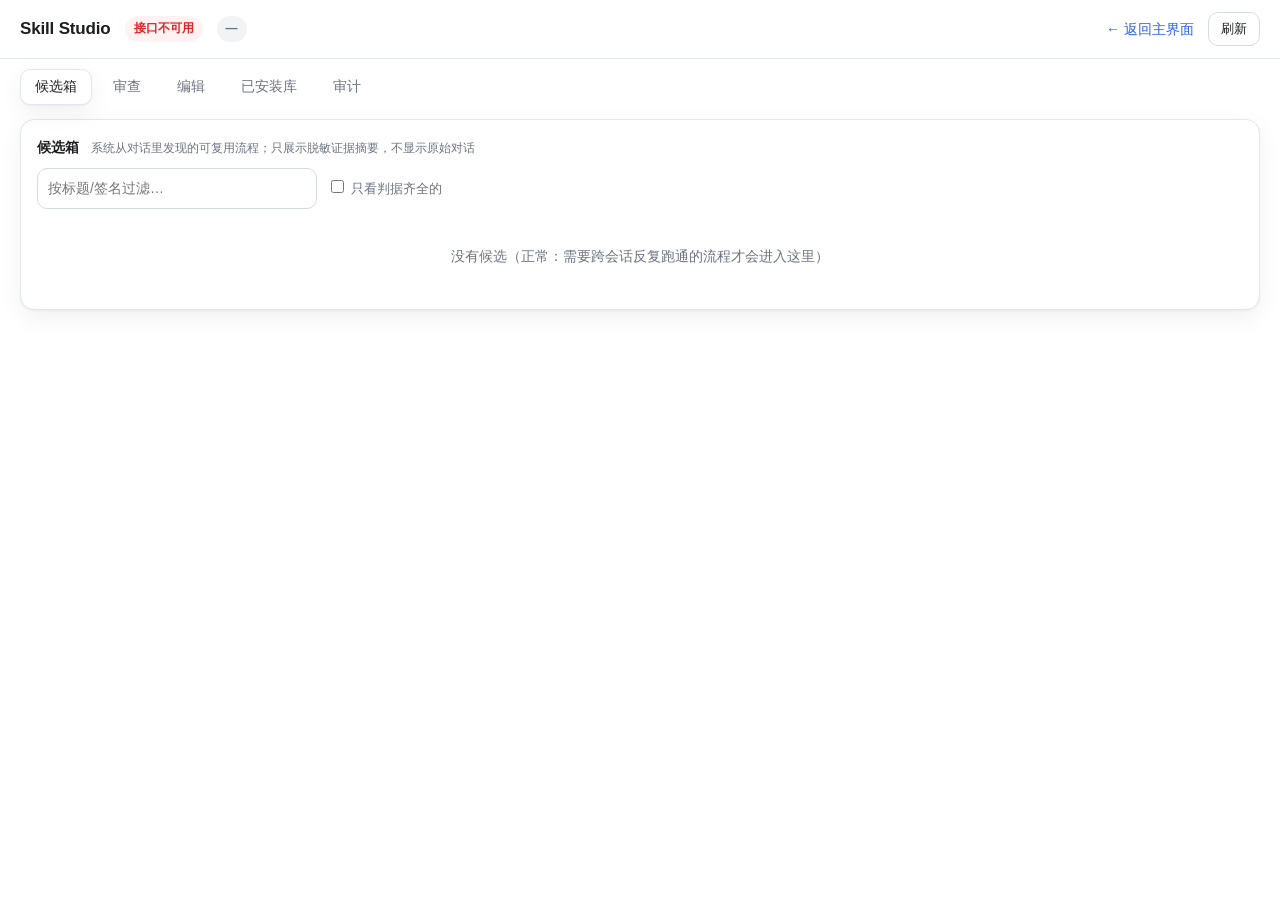
==== commit 0add7af4: "feat(前端): Skill 市场显示真实技能 —— 新增「我的技能」区（此前是写死的演示数据） 现象：老师审核发布并安装好的技能，在「Skill 市场」页里怎么都看不到。 根因：那一页的卡片列表是" ====
--- a/static/skill-studio.html
+++ b/static/skill-studio.html
@@ -758,7 +758,17 @@
   if (e.target.closest && e.target.closest("#editForm")) { renderPreview(); renderDiff(); }
 });
 refreshAll().then(function(){
-  if (STATE.skills.some(function(s){ return s.status === "submitted"; })) switchTab("review");
+  // 支持 /static/skill-studio.html#<技能名>：从"Skill 市场"的卡片直接跳进来
+  var want = "";
+  try { want = decodeURIComponent(String(location.hash || "").replace(/^#/, "")); } catch (e) { want = ""; }
+  if (want) {
+    STATE.current = want;
+    if ($("reviewPick")) $("reviewPick").value = want;
+    if ($("editPick")) $("editPick").value = want;
+    switchTab("review");
+  } else if (STATE.skills.some(function(s){ return s.status === "submitted"; })) {
+    switchTab("review");
+  }
 });
 </script>
 </body>
